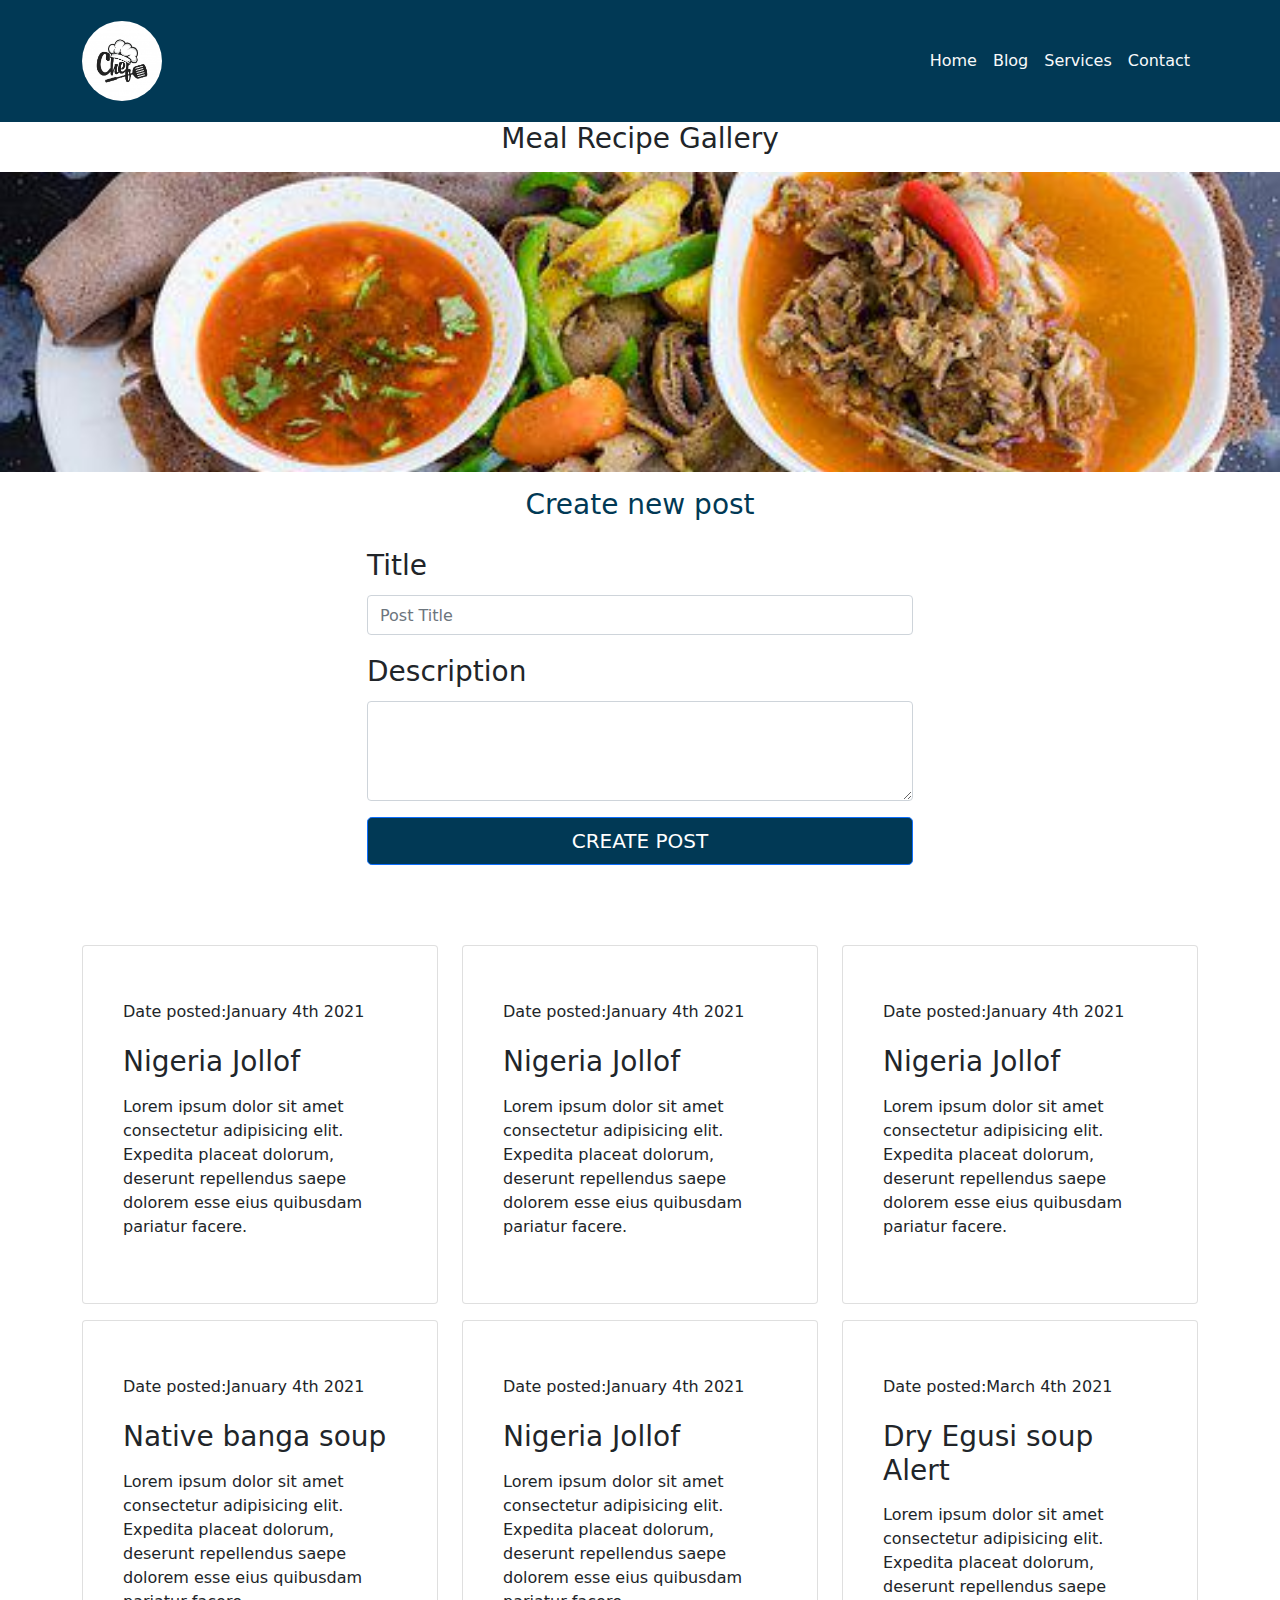
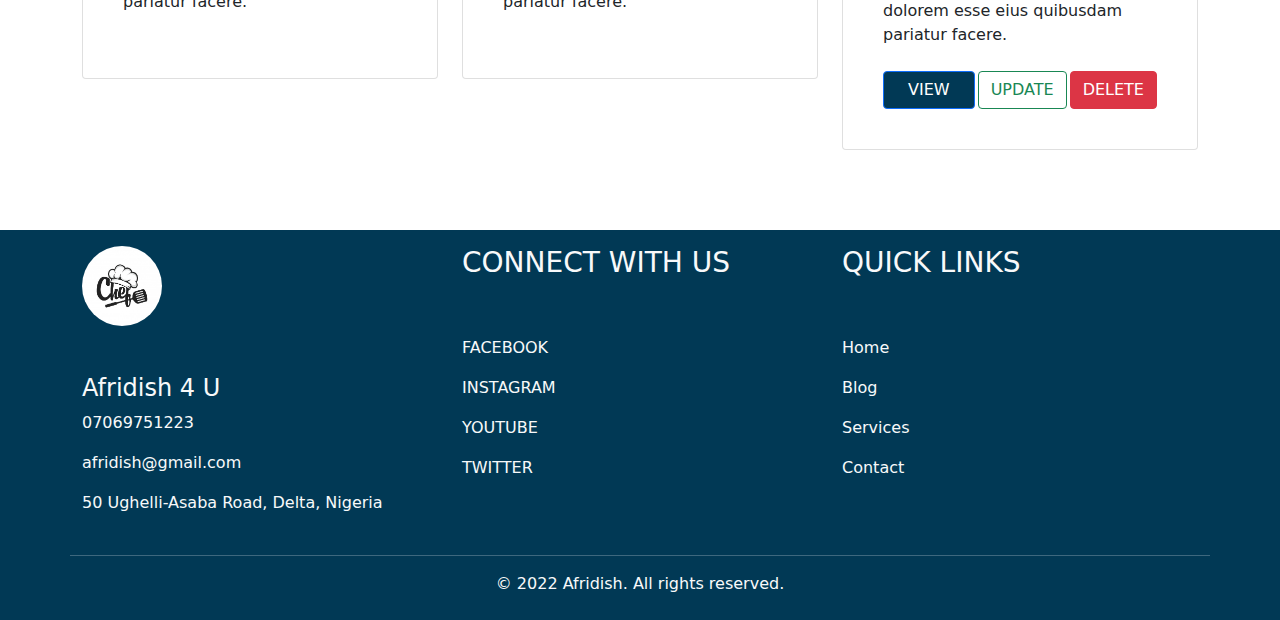
==== index.html @ 1dca669f "buttons" ====
<!DOCTYPE html>
<html lang="en">
<head>
    <meta charset="UTF-8">
    <meta http-equiv="X-UA-Compatible" content="IE=edge">
    <meta name="viewport" content="width=device-width, initial-scale=1.0">
    <title>Blog</title>
    <link rel="stylesheet" href="css/bootstrap.min.css">
    <link rel="stylesheet" href="./css/style.css">
    <link rel="stylesheet"href="https://unpkg.com/swiper/swiper-bundle.min.css"/>
</head>
<body>
    <header>
        <nav class="navbar navbar-expand-lg navbar-light sticky-top bg-primary">
            <div class="container py-2">
              <a class="navbar-brand text-light" href="#"><div class="logo rounded-circle"><img src="./images/restorant-logo2-.jpg" class="img-fluid rounded-circle"></div></a>
              <button class="navbar-toggler" type="button" data-bs-toggle="collapse" data-bs-target="#navbarSupportedContent" aria-controls="navbarSupportedContent" aria-expanded="false" aria-label="Toggle navigation">
                <span class="navbar-toggler-icon"></span>
              </button>
              <div class="collapse navbar-collapse" id="navbarSupportedContent">
                <ul class="navbar-nav ms-auto mb-2 mb-lg-0">
                    <li class="nav-item">
                      <a class="nav-link text-light active" aria-current="page" href="./index.html">Home</a>
                    </li>
                    <li class="nav-item">
                      <a class="nav-link text-light" href="./index.html">Blog</a>
                    </li>
                    <li class="nav-item">
                      <a class="nav-link text-light" href="./services.html">Services</a>
                    </li>
                    <li class="nav-item">
                      <a class="nav-link text-light" href="./contact.html">Contact</a>
                    </li>
                </ul>
              </div>
            </div>
          </nav>
    </header>
    <main>
      <div class="recipe text-center">
        <h3>Meal Recipe Gallery</h3>
      </div>
        <section>
          <div class="swiper mySwiper my-3">
           
        </div>
        </section>

        <section id="create-post-form">
          <h3 class="text-center text-primary">Create new post</h3>
          <div class="container py-3">
            <div class="row">
                <div class="mx-auto col-lg-6 col-md-12 col-sm-12 form-wrapper">
                    <form action="" id="post-form">
                        <div class="mb-3">
                            <label for="post-title" class="form-label fs-3">Title</label>
                            <input type="text" class="form-control" id="post-title" placeholder="Post Title">
                          </div>
                          <div class="mb-3">
                            <label for="description" class="form-label fs-3">Description</label>
                            <textarea class="form-control" id="description" rows="3"></textarea>
                          </div>
                          <button type="submit" class="btn btn-lg btn-primary form-control">CREATE POST</button>
                        </form>
                </div>
            </div>
          </div>
        </section>
        <section id="main-posts">
            <div class="container py-5">
                <div class="row my-3 post-container">


                    <div class="col-lg-4 col-md-6">
                        <div class="card p-4 mb-3 border-none">
                            <div class="card-body">
                                <h6 class="py-3">Date posted:January 4th 2021</h6>
                                <h3>Nigeria Jollof</h3>
                                <p class="py-2">
                                    Lorem ipsum dolor sit amet consectetur adipisicing elit. Expedita placeat dolorum, deserunt repellendus saepe dolorem esse eius quibusdam pariatur facere.
                                </p>
                            </div>
                        </div>
                    </div>



                    <div class="col-lg-4 col-md-6">
                      <div class="card p-4 mb-3 border-none">
                          <div class="card-body">
                              <h6 class="py-3">Date posted:January 4th 2021</h6>
                              <h3>Nigeria Jollof</h3>
                              <p class="py-2">
                                  Lorem ipsum dolor sit amet consectetur adipisicing elit. Expedita placeat dolorum, deserunt repellendus saepe dolorem esse eius quibusdam pariatur facere.
                              </p>
                          </div>
                      </div>
                  </div>
                  <div class="col-lg-4 col-md-6">
                    <div class="card p-4 mb-3 border-none">
                        <div class="card-body">
                            <h6 class="py-3">Date posted:January 4th 2021</h6>
                            <h3>Nigeria Jollof</h3>
                            <p class="py-2">
                                Lorem ipsum dolor sit amet consectetur adipisicing elit. Expedita placeat dolorum, deserunt repellendus saepe dolorem esse eius quibusdam pariatur facere.
                            </p>
                        </div>
                    </div>
                </div>
                <div class="col-lg-4 col-md-6">
                  <div class="card p-4 mb-3 border-none">
                      <div class="card-body">
                          <h6 class="py-3">Date posted:January 4th 2021</h6>
                          <h3>Native banga soup</h3>
                          <p class="py-2">
                              Lorem ipsum dolor sit amet consectetur adipisicing elit. Expedita placeat dolorum, deserunt repellendus saepe dolorem esse eius quibusdam pariatur facere.
                          </p>
                      </div>
                  </div>
              </div>
              <div class="col-lg-4 col-md-6">
                <div class="card p-4 mb-3 border-none">
                    <div class="card-body">
                        <h6 class="py-3">Date posted:January 4th 2021</h6>
                        <h3>Nigeria Jollof</h3>
                        <p class="py-2">
                            Lorem ipsum dolor sit amet consectetur adipisicing elit. Expedita placeat dolorum, deserunt repellendus saepe dolorem esse eius quibusdam pariatur facere.
                        </p>
                    </div>
                </div>
            </div>
            <div class="col-lg-4 col-md-6">
              <div class="card p-4 mb-3 border-none">
                  <div class="card-body">
                      <h6 class="py-3">Date posted:March 4th 2021</h6>
                      <h3>Dry Egusi soup Alert</h3>
                      <p class="py-2">
                          Lorem ipsum dolor sit amet consectetur adipisicing elit. Expedita placeat dolorum, deserunt repellendus saepe dolorem esse eius quibusdam pariatur facere.
                      </p>
                      <div class=" d-flex justify-content-between">
                        <button class="btn btn-primary px-4">VIEW</button>
                        <button class="btn btn-outline-success ">UPDATE</button>
                        <button class="btn btn-danger ">DELETE</button>
                     </div>
                  </div>
              </div>
          </div>


                </div> 
            </div>
        </section>
    </main>


    <footer>
      <div class="container-fluid bg-primary text-light">
          <div class="container mx-auto">
              <div class="row py-3 justify-content-between ">
                <div class="col-lg-4 col-md-6 col-sm-12">
                  <a href="#"><div class="logo2 rounded-circle mb-5">
                    <img src="./images/restorant-logo2-.jpg" class="img-fluid rounded-circle"></div>
                    <h4 class="text-light">Afridish 4 U</h4>
                  </a>
               
                      <p>07069751223</p>
                      <p>afridish@gmail.com</p>
                      <p>50 Ughelli-Asaba Road, Delta, Nigeria</p>
                  </div>
                 
                  <div class="col-lg-4 col-md-6 col-sm-12">
                      
                      <h3 class="mb-5">CONNECT WITH US</h3>
                      
                      <ul class="navbar-nav  mb-2">
                          <li class="nav-item">
                            <a class="nav-link active text-light" href="#">FACEBOOK</a>
                          </li>
                          <li class="nav-item">
                            <a class="nav-link text-light" href="#">INSTAGRAM</a>
                          </li>
                          <li class="nav-item">
                            <a class="nav-link text-light" href="#">YOUTUBE</a>
                          </li>
                          <li class="nav-item">
                            <a class="nav-link text-light" href="#">TWITTER</a>
                          </li>
                        </ul>
                  </div>
                  <div class="col-lg-4 col-md-6 col-sm-12">
                      
                      <h3 class="mb-5">QUICK LINKS</h3>
                      
                      <ul class="navbar-nav mb-2">
                          <li class="nav-item">
                            <a class="nav-link  text-light" aria-current="page" href="./index.html">Home</a>
                          </li>
                          <li class="nav-item">
                            <a class="nav-link text-light" href="./index.html">Blog</a>
                          </li>
                          <li class="nav-item">
                            <a class="nav-link text-light active" href="./services.html">Services</a>
                          </li>
                          <li class="nav-item">
                            <a class="nav-link text-light" href="./contact.html">Contact</a>
                          </li>
                      </ul>
                  </div>
              </div>
              <div class="row text-center py-2">
                  <hr>
                  <p>&copy; 2022 Afridish. All rights reserved.</p>
              </div>
          </div>
      </div>
  </footer>
  <script src="js/bootstrap.min.js"></script>
  <script src="js/app.js"></script>
</body>
</html>
---- css/style.css ----
.bg-primary, .btn-primary{
    background: rgb(1, 57, 85)!important;
}
.btn-outline-primary{
    border: rgb(1, 57, 85)!important;
   color: rgb(1, 57, 85)!important;
}
.text-primary{
  color:rgb(1, 57, 85)!important;
}
a{
  text-decoration: none;
  color: rgb(19, 19, 21);
}

.form-sec{
  width: 60%;
  
} 
 input{
  width: 50%;
  height:40px;
}
textarea{
  width: 50%;
  height: 100px;
} 
.post .img{
  width: 100%;
  height: 100%;
  background: url("../images/afridish-3.jpg")no-repeat center center/cover;
}
.first{
    width: 100%;
    height: 100vh;
} 

.logo{
  height: 80px;
  width: 80px;
  background: url("../images/r-logo.png")no-repeat center center/cover;
}
.logo2{
  height: 80px;
  width: 80px;
  background: url("../images/r-logo.png")no-repeat center center/cover;
}
.pix1{
  width: 100%;
  height: 40%;
  background: url("../images/afridish-3.jpg")no-repeat center center/cover;
}

.swiper-wrapper{
    height: 100px;
}
.swiper {
    width: 100%;
    height: 300px;
    background: url("../images/food.jpg")no-repeat center center/cover;
  }

  .swiper-slide {
    text-align: center;
    font-size: 18px;
    background: #fff;
    height: 100% !important;
    background: url("../images/afridish-1.jpg") no-repeat center center/cover;
    /* Center slide text vertically */
    display: -webkit-box;
    display: -ms-flexbox;
    display: -webkit-flex;
    display: flex;
    -webkit-box-pack: center;
    -ms-flex-pack: center;
    -webkit-justify-content: center;
    justify-content: center;
    -webkit-box-align: center;
    -ms-flex-align: center;
    -webkit-align-items: center;
    align-items: center;
  }
  .dish-2{
    background: url("../images/afridish-2.jfif")no-repeat center center/cover;
  }
  .dish-3{
    background: url("../images/afridish-3.jpg")no-repeat center center/cover;
  }
  .dish-4{
    background: url("../images/afridish-4.jpg")no-repeat center center/cover;
  }
  .dish-5{
    background: url("../images/afridish-5.jpg")no-repeat center center/cover;
  }
  .dish-6{
    background: url("../images/afridish-6.jpg")no-repeat center center/cover;
  }
  .dish-6{
    background: url("../images/afridish-3.jpg")no-repeat center center/cover;
  }
  .dish-6{
    background: url("../images/afridish-5.jpg")no-repeat center center/cover;
  }
  .dish-6{
    background: url("../images/afridish-2.jfif")no-repeat center center/cover;
  }
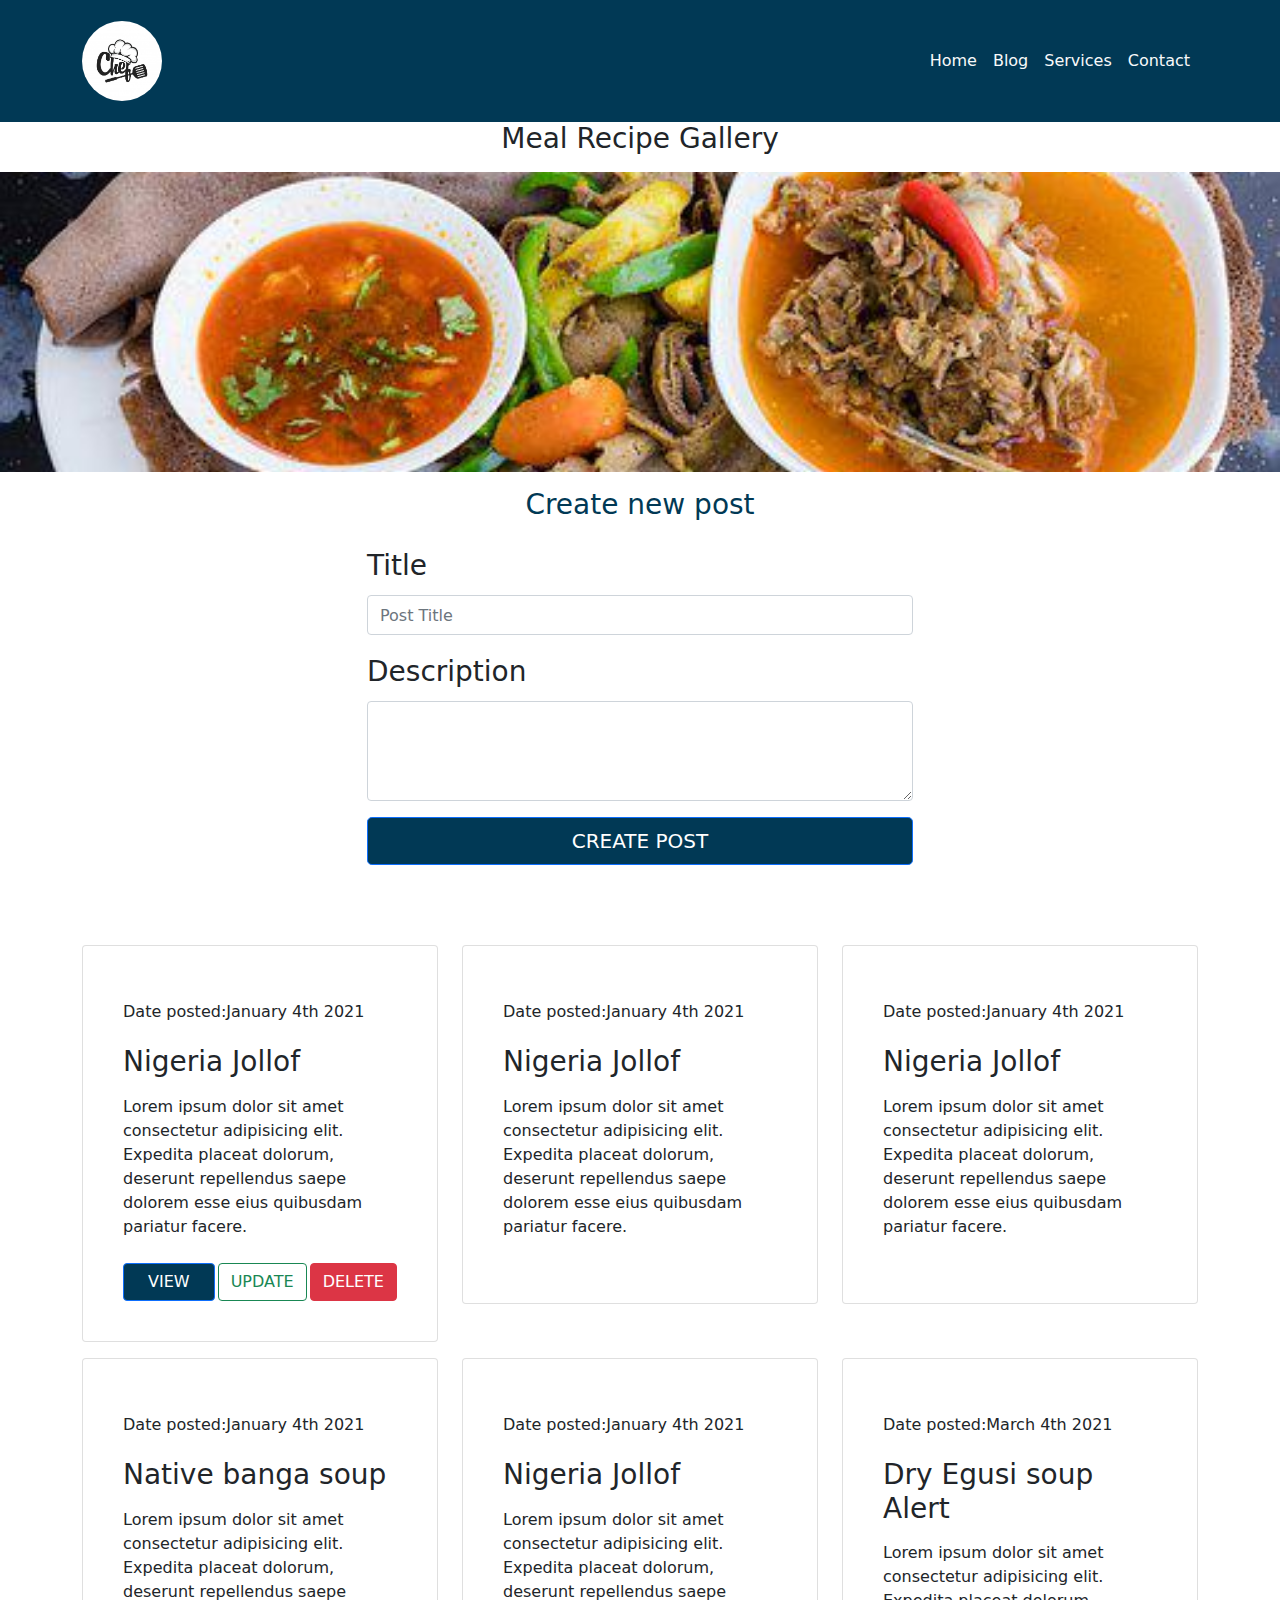
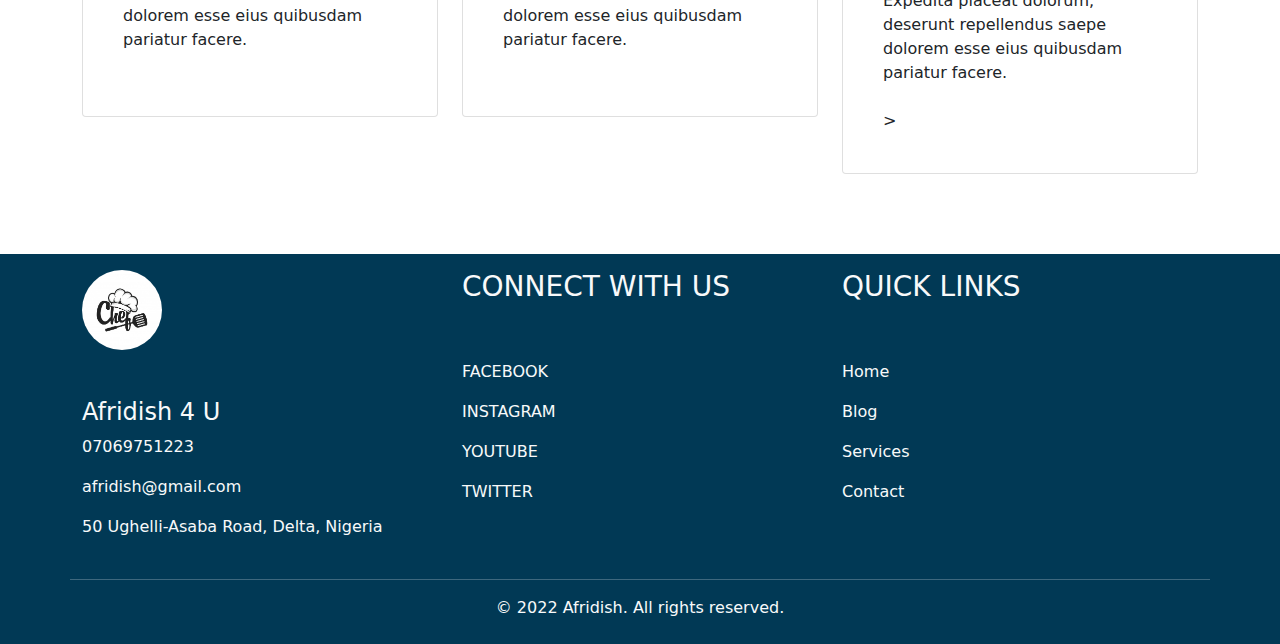
==== commit b33c12b3: "btn" ====
--- a/index.html
+++ b/index.html
@@ -79,6 +79,11 @@
                                 <p class="py-2">
                                     Lorem ipsum dolor sit amet consectetur adipisicing elit. Expedita placeat dolorum, deserunt repellendus saepe dolorem esse eius quibusdam pariatur facere.
                                 </p>
+                                <div class=" d-flex justify-content-between">
+                                  <button class="btn btn-primary px-4" onclick="viewSinglePost(${post.id})">VIEW</button>
+                                  <button class="btn btn-outline-success " onclick="updateSinglePost(${post.id})">UPDATE</button>
+                                  <button class="btn btn-danger " onclick="deleteSinglePost(${post.id})">DELETE</button>
+                               </div>
                             </div>
                         </div>
                     </div>
@@ -137,11 +142,7 @@
                       <p class="py-2">
                           Lorem ipsum dolor sit amet consectetur adipisicing elit. Expedita placeat dolorum, deserunt repellendus saepe dolorem esse eius quibusdam pariatur facere.
                       </p>
-                      <div class=" d-flex justify-content-between">
-                        <button class="btn btn-primary px-4">VIEW</button>
-                        <button class="btn btn-outline-success ">UPDATE</button>
-                        <button class="btn btn-danger ">DELETE</button>
-                     </div>
+               >
                   </div>
               </div>
           </div>
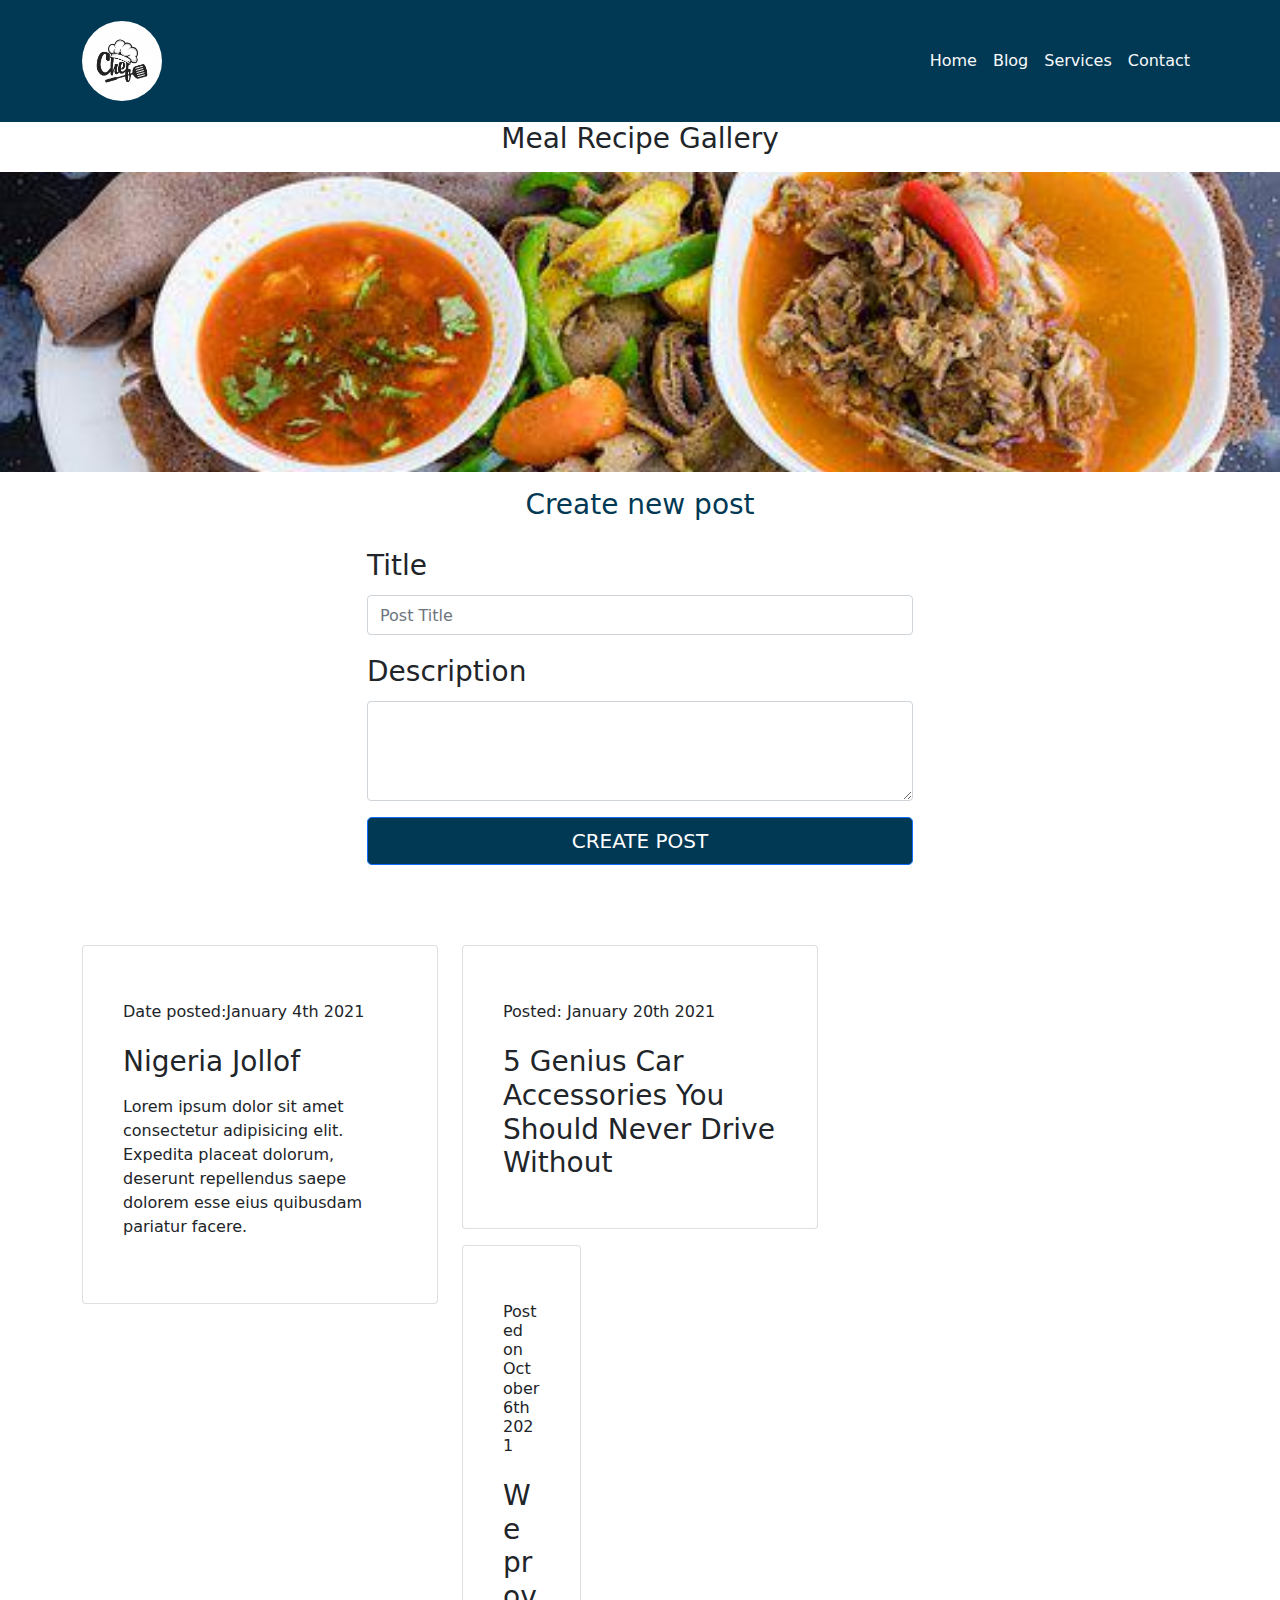
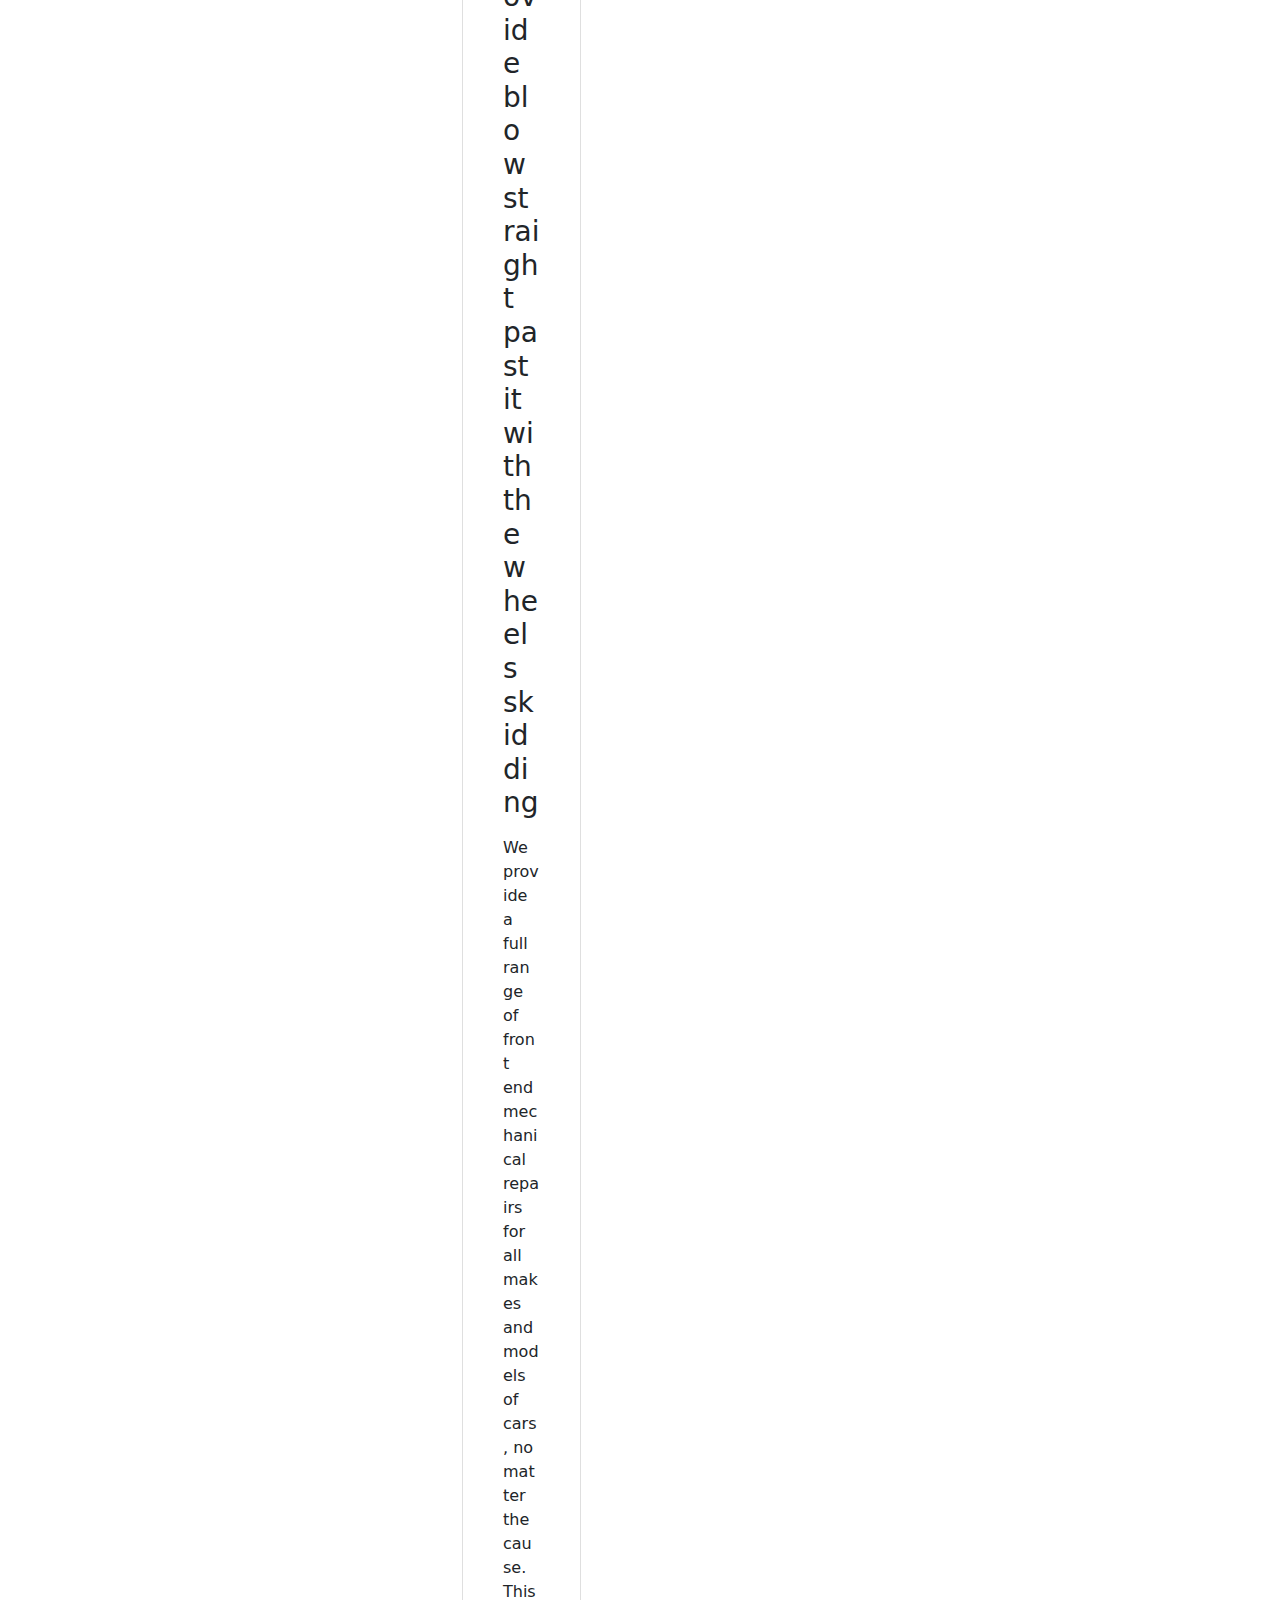
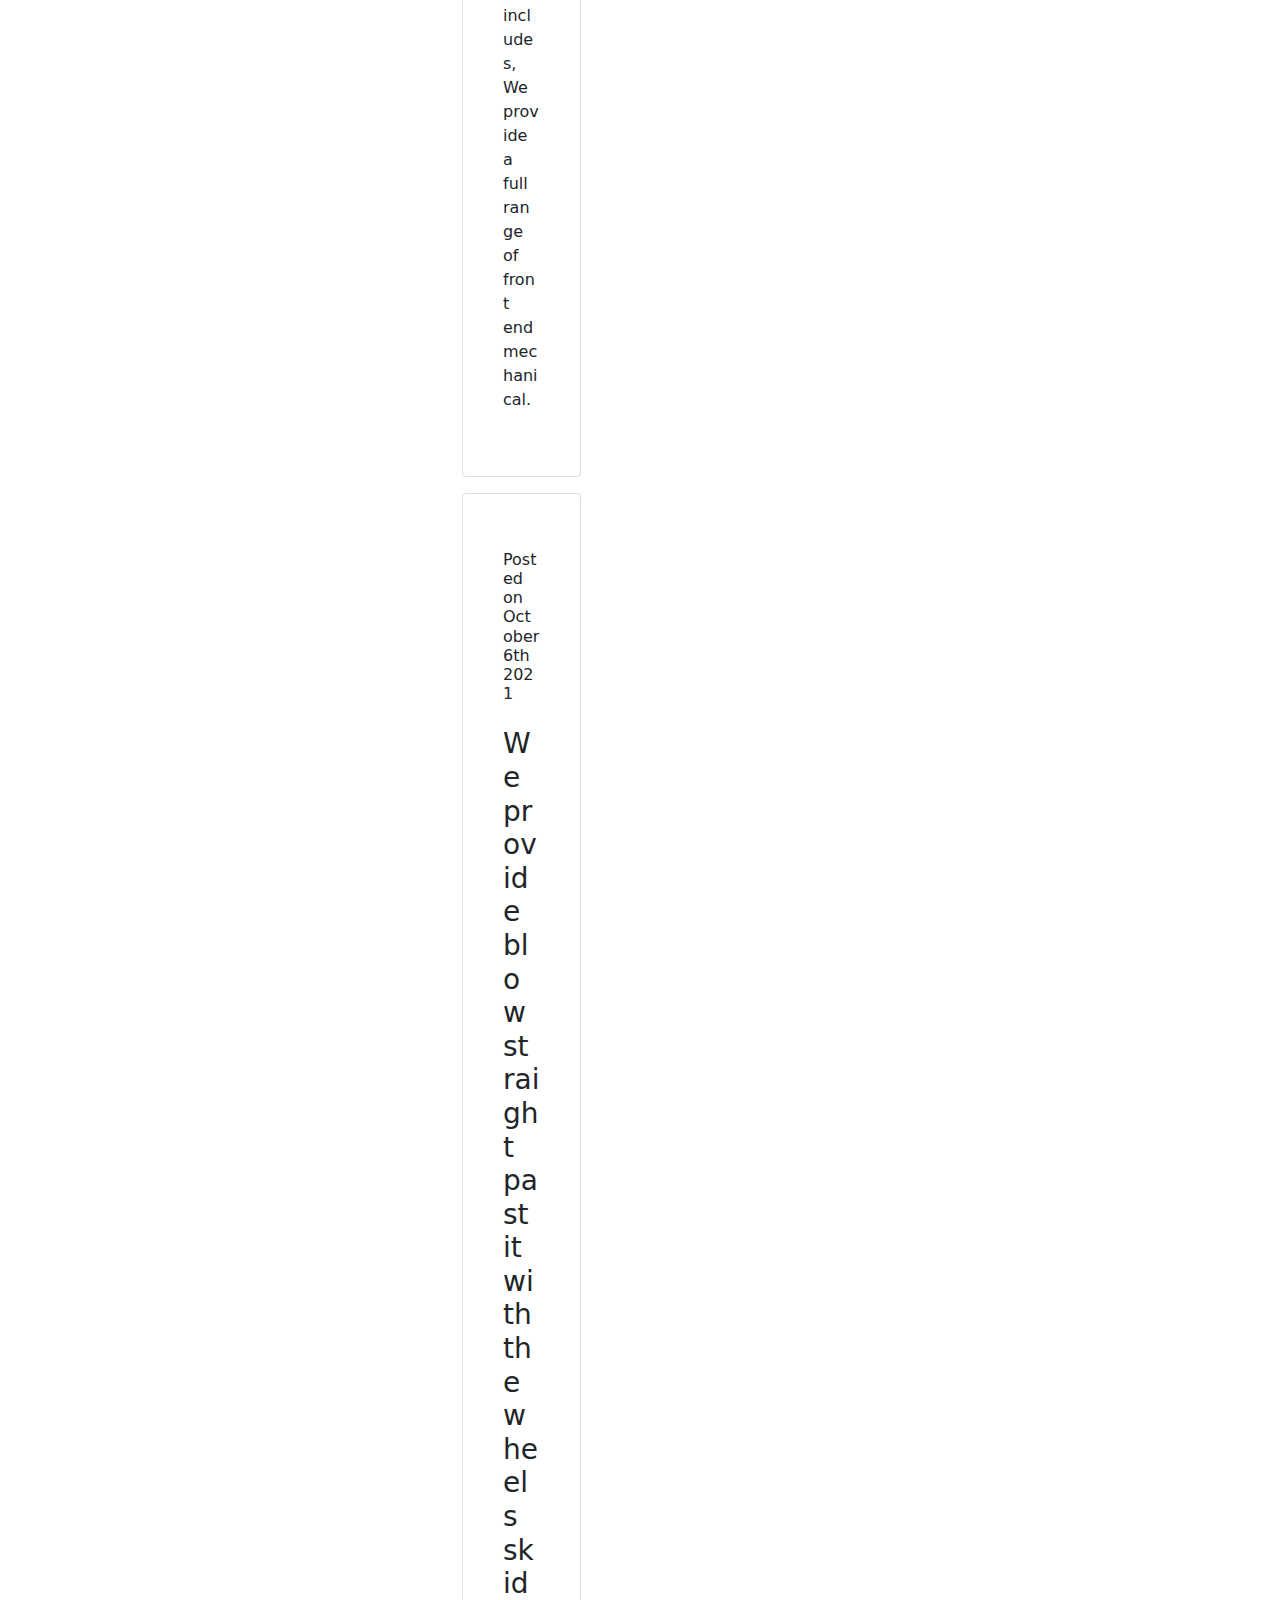
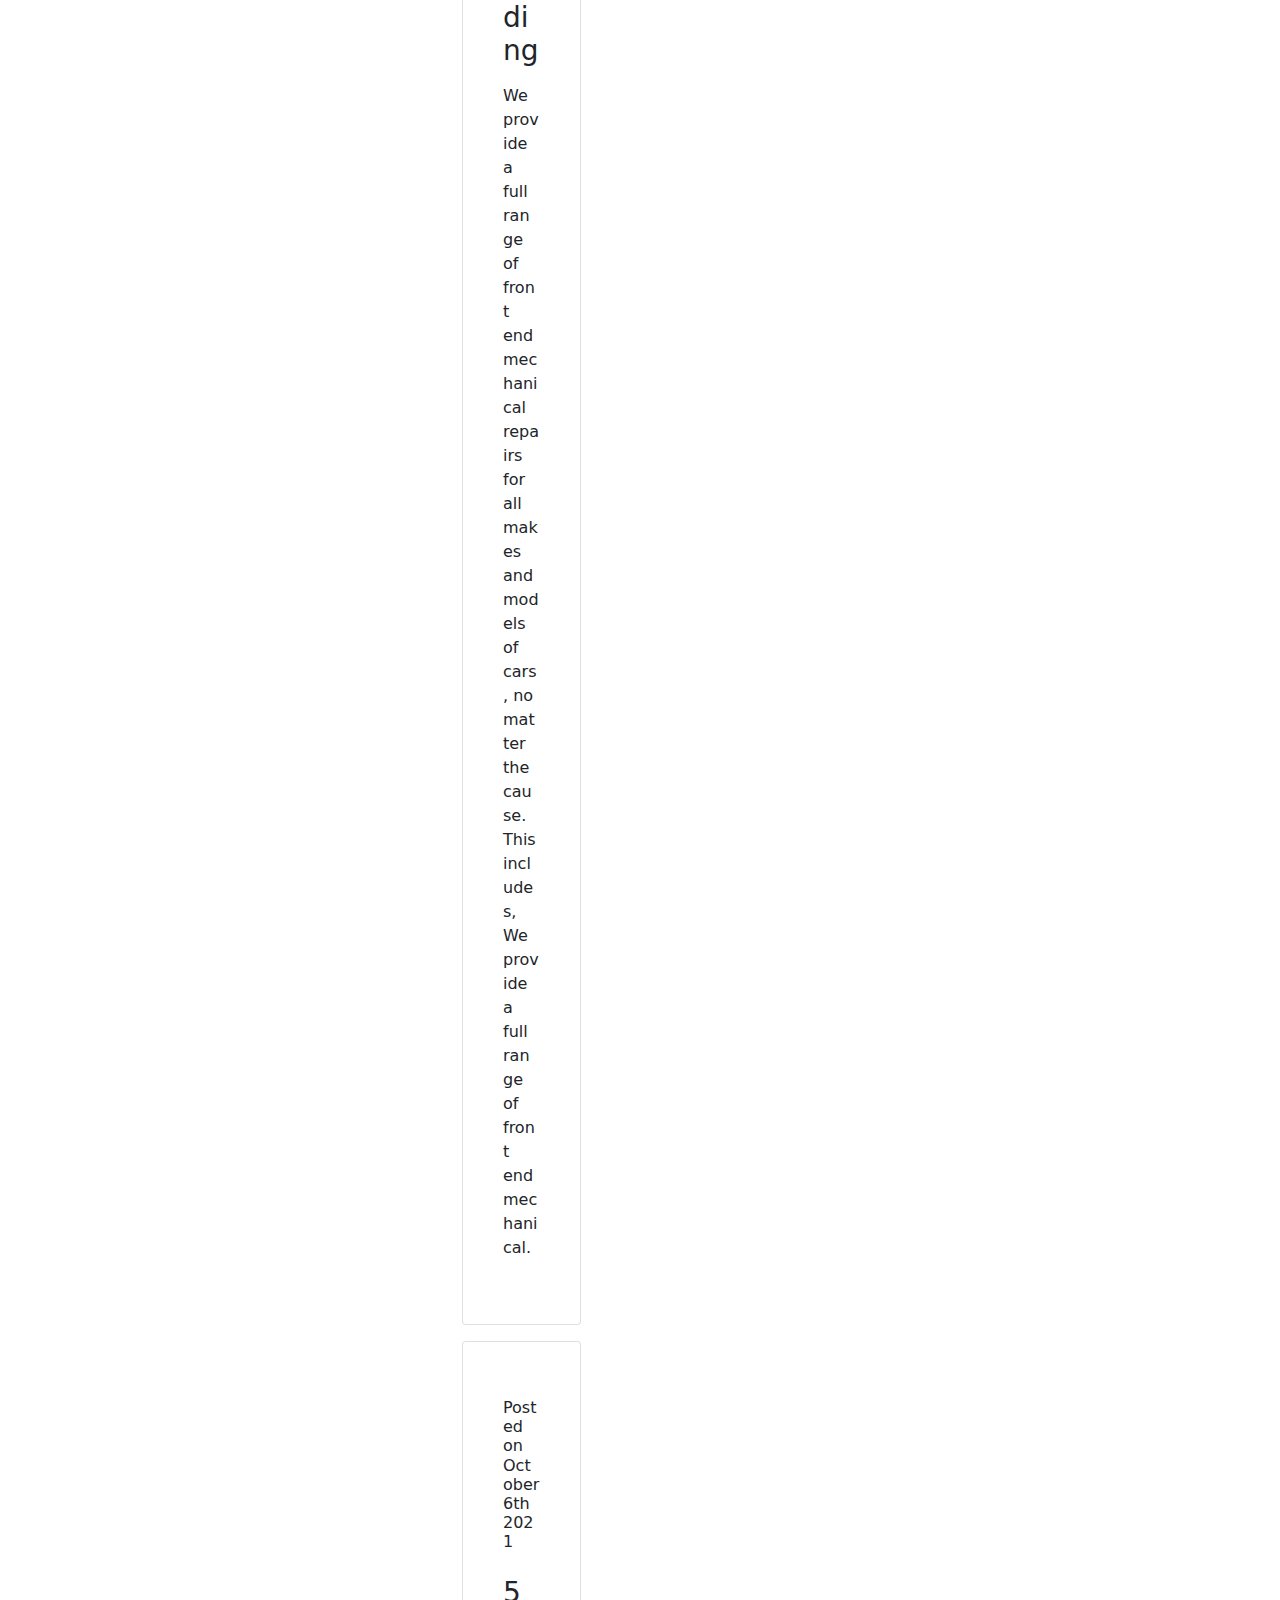
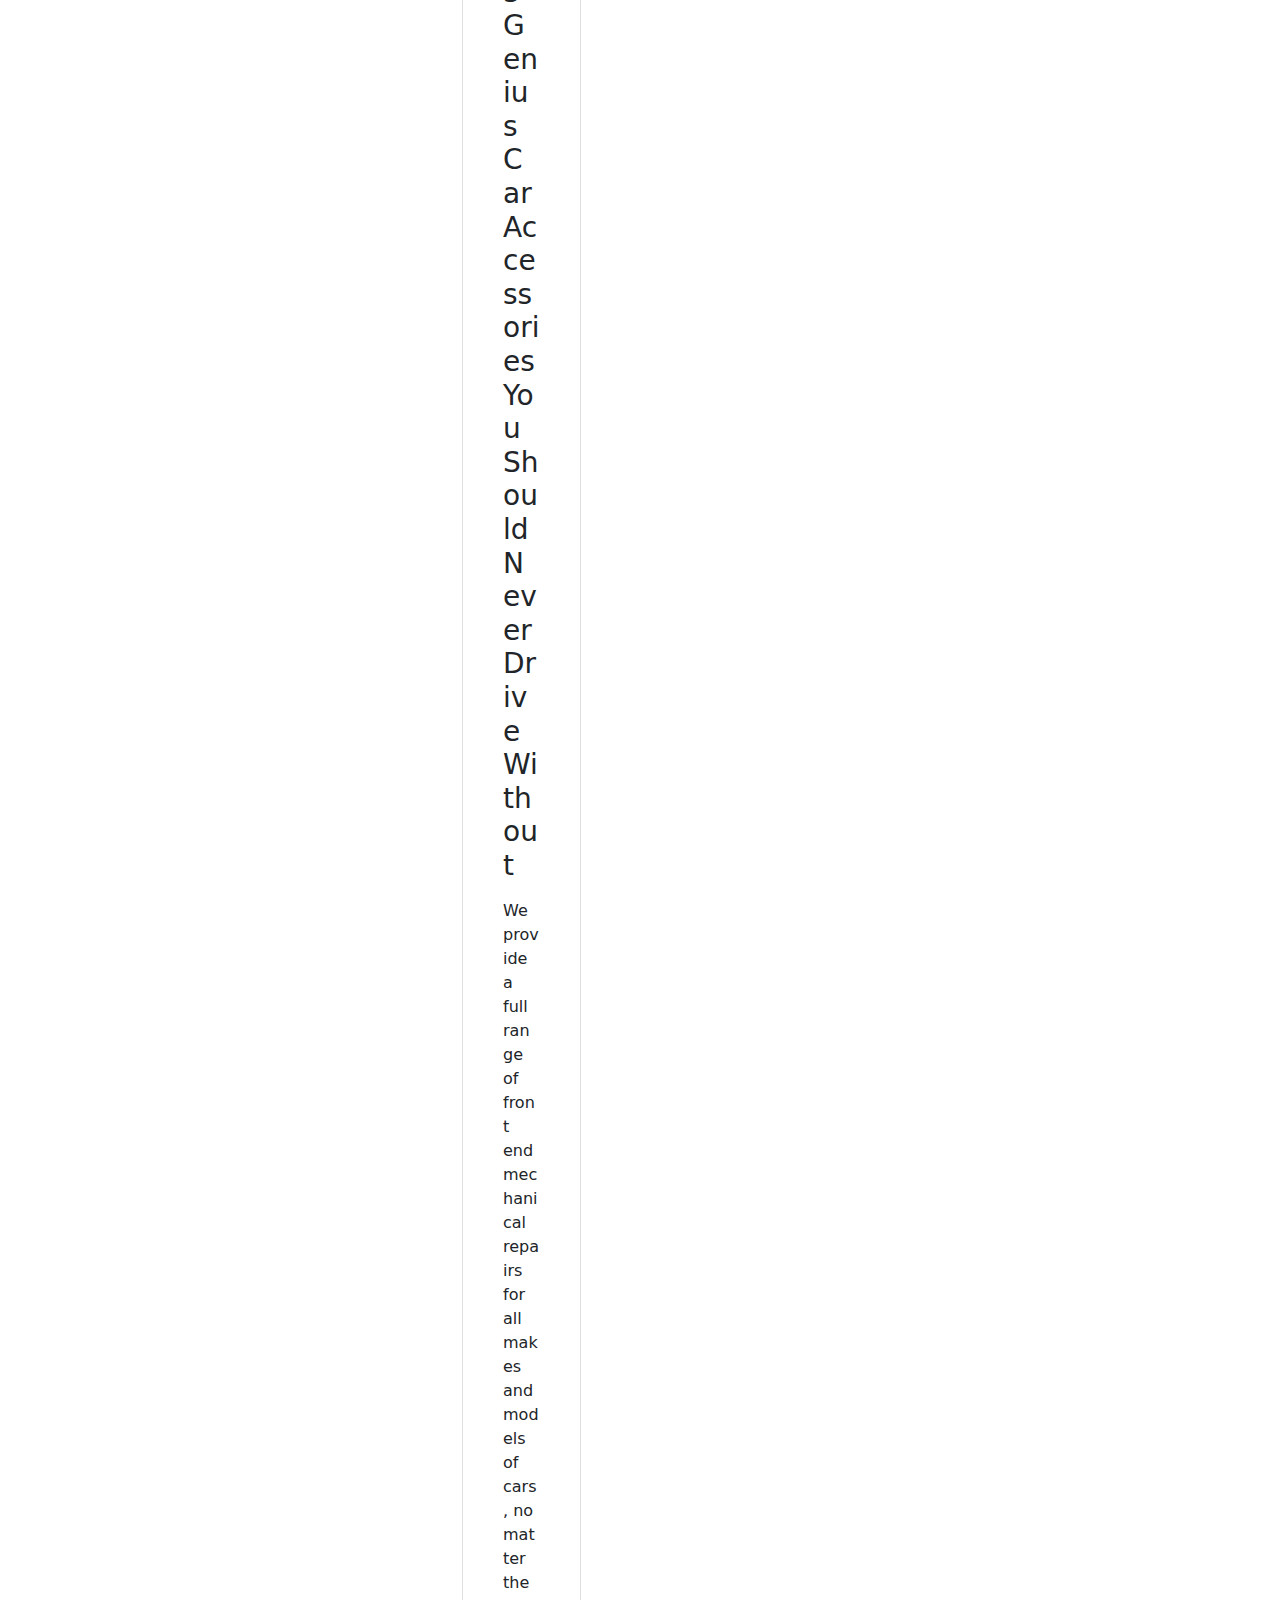
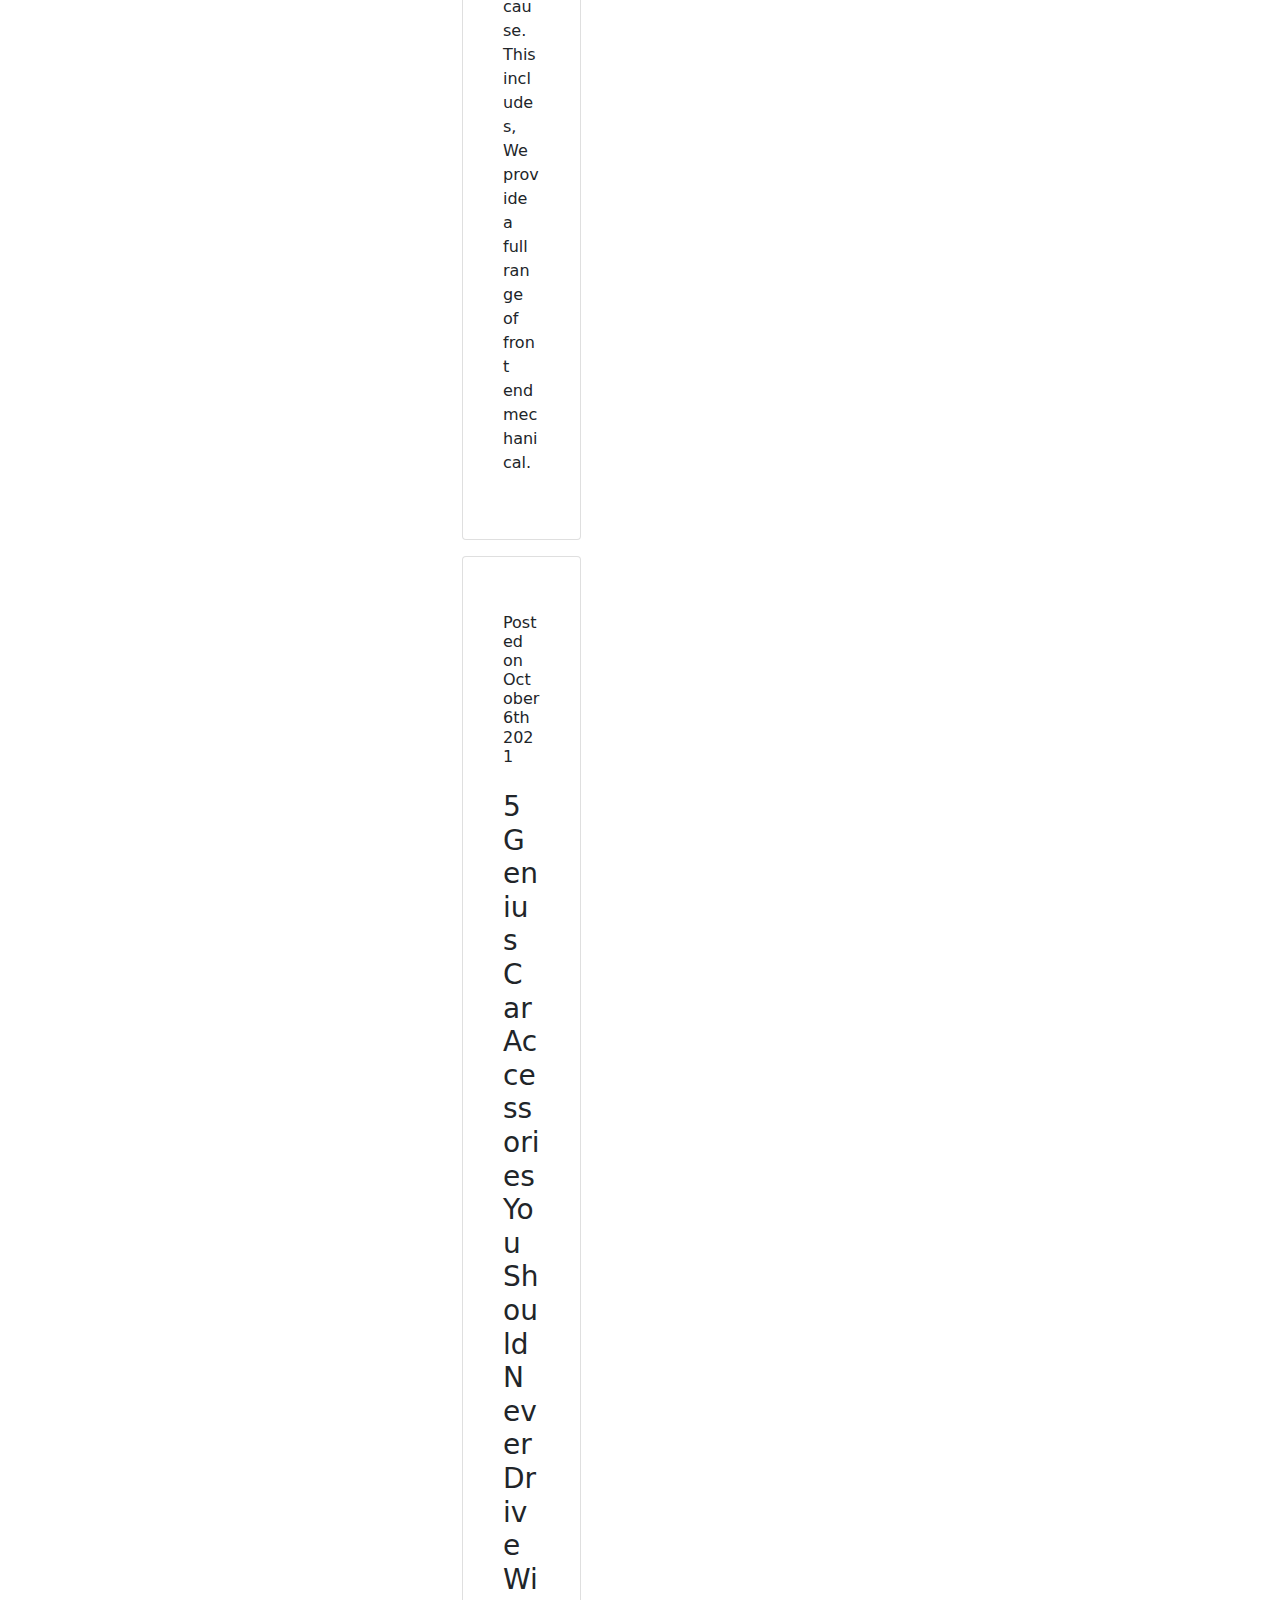
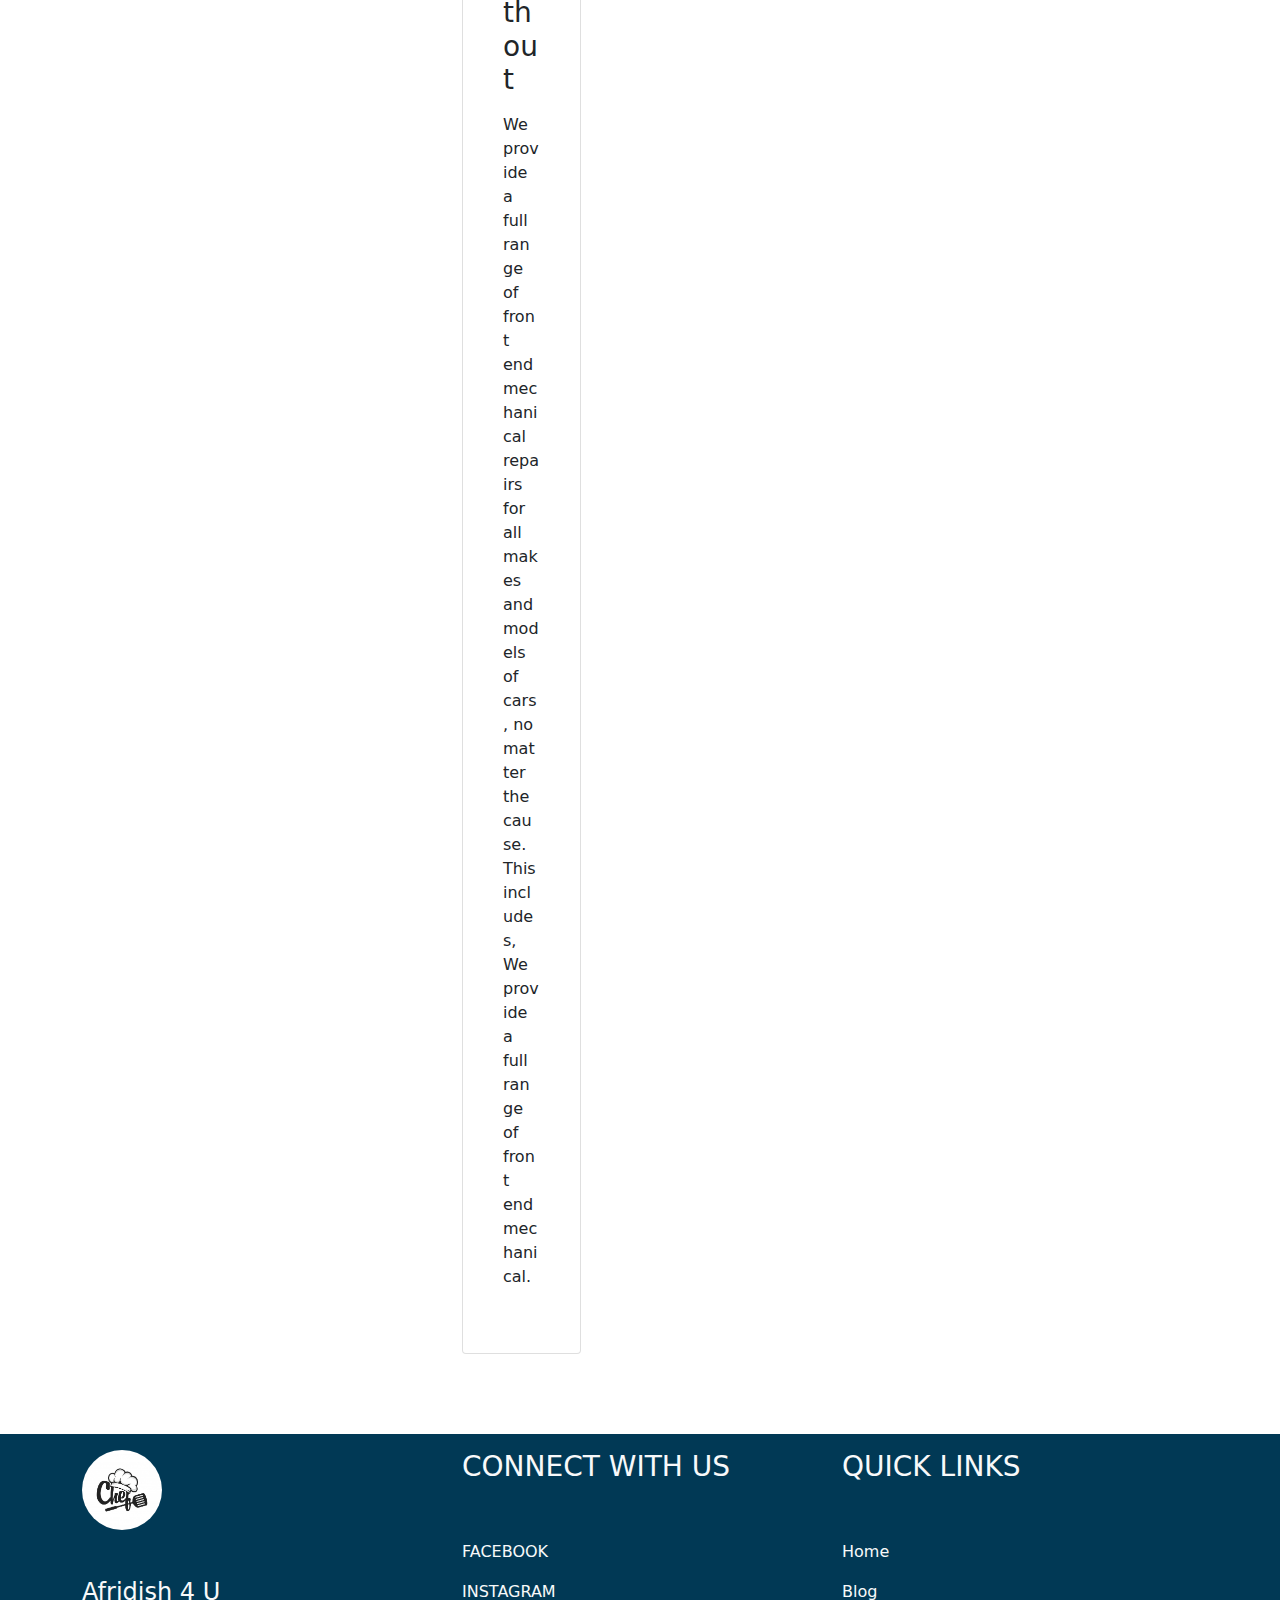
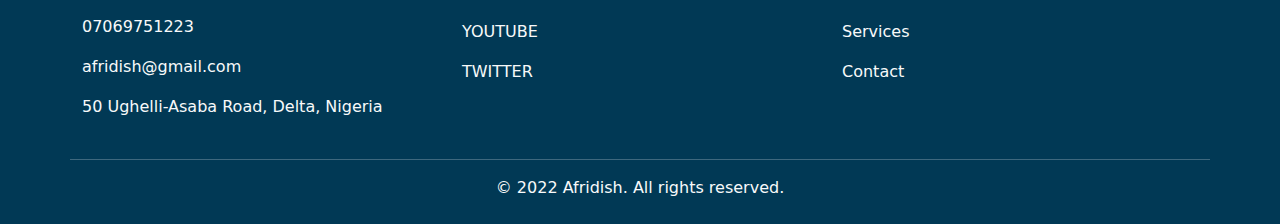
==== commit 3b2fd3f1: "mgn" ====
--- a/index.html
+++ b/index.html
@@ -79,73 +79,67 @@
                                 <p class="py-2">
                                     Lorem ipsum dolor sit amet consectetur adipisicing elit. Expedita placeat dolorum, deserunt repellendus saepe dolorem esse eius quibusdam pariatur facere.
                                 </p>
-                                <div class=" d-flex justify-content-between">
-                                  <button class="btn btn-primary px-4" onclick="viewSinglePost(${post.id})">VIEW</button>
-                                  <button class="btn btn-outline-success " onclick="updateSinglePost(${post.id})">UPDATE</button>
-                                  <button class="btn btn-danger " onclick="deleteSinglePost(${post.id})">DELETE</button>
-                               </div>
-                            </div>
-                        </div>
-                    </div>
-
-
-
-                    <div class="col-lg-4 col-md-6">
-                      <div class="card p-4 mb-3 border-none">
-                          <div class="card-body">
-                              <h6 class="py-3">Date posted:January 4th 2021</h6>
-                              <h3>Nigeria Jollof</h3>
-                              <p class="py-2">
-                                  Lorem ipsum dolor sit amet consectetur adipisicing elit. Expedita placeat dolorum, deserunt repellendus saepe dolorem esse eius quibusdam pariatur facere.
-                              </p>
-                          </div>
-                      </div>
-                  </div>
-                  <div class="col-lg-4 col-md-6">
-                    <div class="card p-4 mb-3 border-none">
-                        <div class="card-body">
-                            <h6 class="py-3">Date posted:January 4th 2021</h6>
-                            <h3>Nigeria Jollof</h3>
-                            <p class="py-2">
-                                Lorem ipsum dolor sit amet consectetur adipisicing elit. Expedita placeat dolorum, deserunt repellendus saepe dolorem esse eius quibusdam pariatur facere.
-                            </p>
-                        </div>
-                    </div>
-                </div>
-                <div class="col-lg-4 col-md-6">
-                  <div class="card p-4 mb-3 border-none">
-                      <div class="card-body">
-                          <h6 class="py-3">Date posted:January 4th 2021</h6>
-                          <h3>Native banga soup</h3>
-                          <p class="py-2">
-                              Lorem ipsum dolor sit amet consectetur adipisicing elit. Expedita placeat dolorum, deserunt repellendus saepe dolorem esse eius quibusdam pariatur facere.
-                          </p>
-                      </div>
-                  </div>
-              </div>
-              <div class="col-lg-4 col-md-6">
-                <div class="card p-4 mb-3 border-none">
-                    <div class="card-body">
-                        <h6 class="py-3">Date posted:January 4th 2021</h6>
-                        <h3>Nigeria Jollof</h3>
-                        <p class="py-2">
-                            Lorem ipsum dolor sit amet consectetur adipisicing elit. Expedita placeat dolorum, deserunt repellendus saepe dolorem esse eius quibusdam pariatur facere.
-                        </p>
-                    </div>
-                </div>
-            </div>
-            <div class="col-lg-4 col-md-6">
-              <div class="card p-4 mb-3 border-none">
-                  <div class="card-body">
-                      <h6 class="py-3">Date posted:March 4th 2021</h6>
-                      <h3>Dry Egusi soup Alert</h3>
-                      <p class="py-2">
-                          Lorem ipsum dolor sit amet consectetur adipisicing elit. Expedita placeat dolorum, deserunt repellendus saepe dolorem esse eius quibusdam pariatur facere.
-                      </p>
-               >
-                  </div>
-              </div>
-          </div>
+                            </div>
+                        </div>
+                    </div>
+
+
+
+                    <div class="col-lg-4 col-md-6">
+                        <div class="card p-4 mb-3 border-none">
+                            <div class="card-body">
+                                <h6 class="py-3">Posted: January 20th 2021</h6>
+                                <h3>5 Genius Car Accessories You Should Never Drive Without</h3>
+                                <div class="pix1">
+                                  
+                            </div>
+                        </div>
+                    </div>
+                    
+                    <div class="col-lg-4 col-md-6">
+                        <div class="card p-4 mb-3 border-none">
+                            <div class="card-body">
+                                <h6 class="py-3">Posted on October 6th 2021</h6>
+                                <h3>We provide blow straight past it with the wheels skidding</h3>
+                                <p class="py-2">
+                                    We provide a full range of front end mechanical repairs for all makes and models of cars, no matter the cause. This includes, We provide a full range of front end mechanical.
+                                </p>
+                            </div>
+                        </div>
+                    </div>
+                    <div class="col-lg-4 col-md-6">
+                        <div class="card p-4  mb-3 border-none">
+                            <div class="card-body">
+                                <h6 class="py-3">Posted on October 6th 2021</h6>
+                                <h3>We provide blow straight past it with the wheels skidding</h3>
+                                <p class="py-2">
+                                    We provide a full range of front end mechanical repairs for all makes and models of cars, no matter the cause. This includes, We provide a full range of front end mechanical.
+                                </p>
+                            </div>
+                        </div>
+                    </div>
+                    <div class="col-lg-4 col-md-6">
+                        <div class="card p-4  mb-3 border-none">
+                            <div class="card-body">
+                                <h6 class="py-3">Posted on October 6th 2021</h6>
+                                <h3>5 Genius Car Accessories You Should Never Drive Without</h3>
+                                <p class="py-2">
+                                    We provide a full range of front end mechanical repairs for all makes and models of cars, no matter the cause. This includes, We provide a full range of front end mechanical.
+                                </p>
+                            </div>
+                        </div>
+                    </div>
+                    <div class="col-lg-4 col-md-6">
+                        <div class="card p-4 mb-3 border-none">
+                            <div class="card-body">
+                                <h6 class="py-3">Posted on October 6th 2021</h6>
+                                <h3>5 Genius Car Accessories You Should Never Drive Without</h3>
+                                <p class="py-2">
+                                    We provide a full range of front end mechanical repairs for all makes and models of cars, no matter the cause. This includes, We provide a full range of front end mechanical.
+                                </p>
+                            </div>
+                        </div>
+                    </div>
 
 
                 </div> 
@@ -215,6 +209,21 @@
           </div>
       </div>
   </footer>
+
+
+    <script>
+      var swiper = new Swiper(".mySwiper", {
+        slidesPerView: 3,
+        
+        spaceBetween: 30,
+        pagination: {
+          el: ".swiper-pagination",
+          clickable: true,
+        },
+      });
+    </script>
+   
+    
   <script src="js/bootstrap.min.js"></script>
   <script src="js/app.js"></script>
 </body>
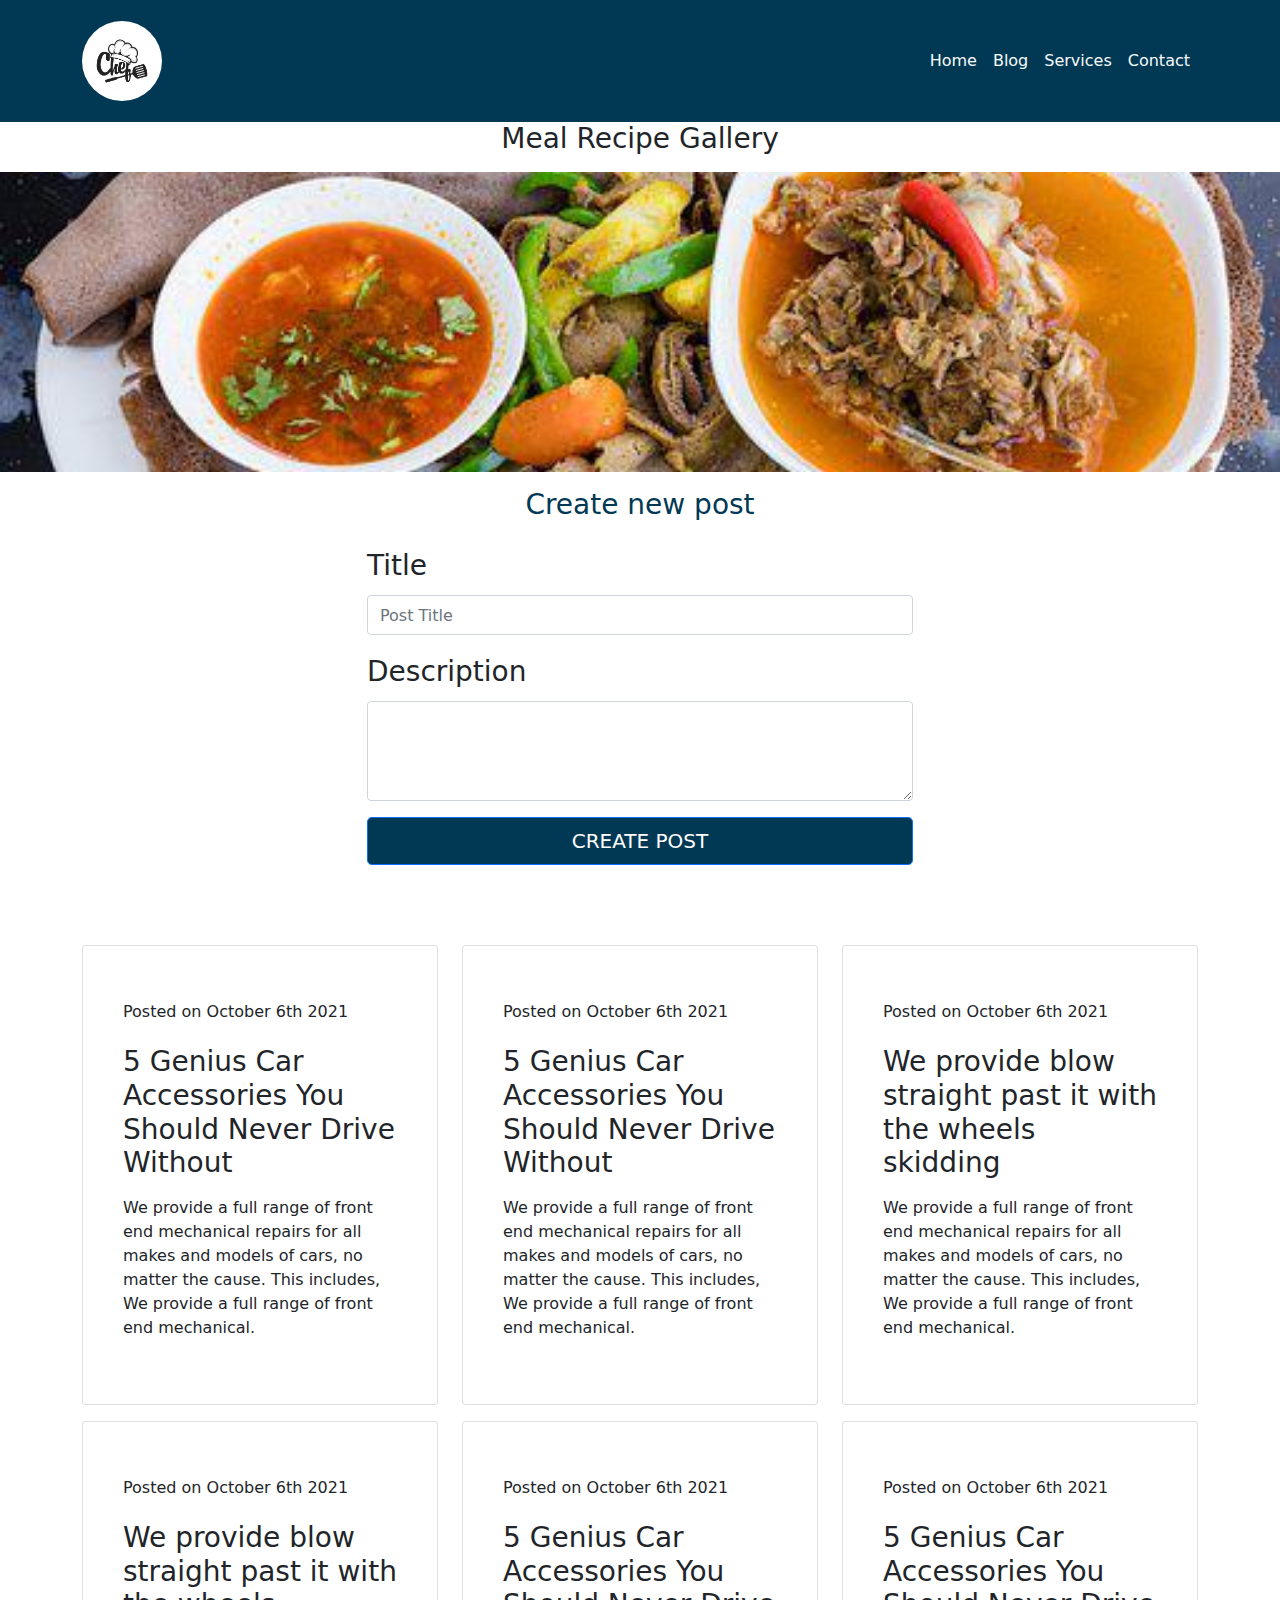
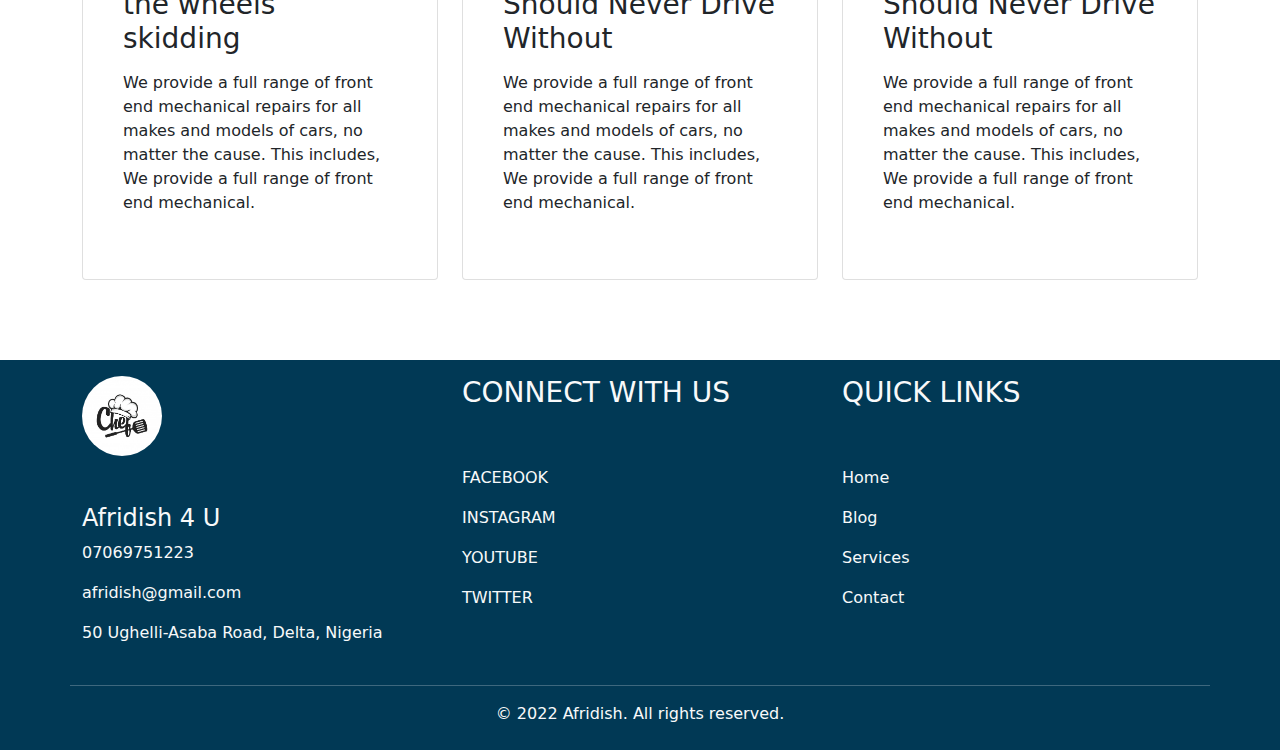
==== commit a9aa0884: "MSG" ====
--- a/index.html
+++ b/index.html
@@ -74,28 +74,28 @@
                     <div class="col-lg-4 col-md-6">
                         <div class="card p-4 mb-3 border-none">
                             <div class="card-body">
-                                <h6 class="py-3">Date posted:January 4th 2021</h6>
-                                <h3>Nigeria Jollof</h3>
-                                <p class="py-2">
-                                    Lorem ipsum dolor sit amet consectetur adipisicing elit. Expedita placeat dolorum, deserunt repellendus saepe dolorem esse eius quibusdam pariatur facere.
-                                </p>
-                            </div>
-                        </div>
-                    </div>
-
-
-
-                    <div class="col-lg-4 col-md-6">
-                        <div class="card p-4 mb-3 border-none">
-                            <div class="card-body">
-                                <h6 class="py-3">Posted: January 20th 2021</h6>
-                                <h3>5 Genius Car Accessories You Should Never Drive Without</h3>
-                                <div class="pix1">
-                                  
-                            </div>
-                        </div>
-                    </div>
-                    
+                                <h6 class="py-3">Posted on October 6th 2021</h6>
+                                <h3>5 Genius Car Accessories You Should Never Drive Without</h3>
+                                <p class="py-2">
+                                    We provide a full range of front end mechanical repairs for all makes and models of cars, no matter the cause. This includes, We provide a full range of front end mechanical.
+                                </p>
+                            </div>
+                        </div>
+                    </div>
+
+
+
+                    <div class="col-lg-4 col-md-6">
+                        <div class="card p-4 mb-3 border-none">
+                            <div class="card-body">
+                                <h6 class="py-3">Posted on October 6th 2021</h6>
+                                <h3>5 Genius Car Accessories You Should Never Drive Without</h3>
+                                <p class="py-2">
+                                    We provide a full range of front end mechanical repairs for all makes and models of cars, no matter the cause. This includes, We provide a full range of front end mechanical.
+                                </p>
+                            </div>
+                        </div>
+                    </div>
                     <div class="col-lg-4 col-md-6">
                         <div class="card p-4 mb-3 border-none">
                             <div class="card-body">
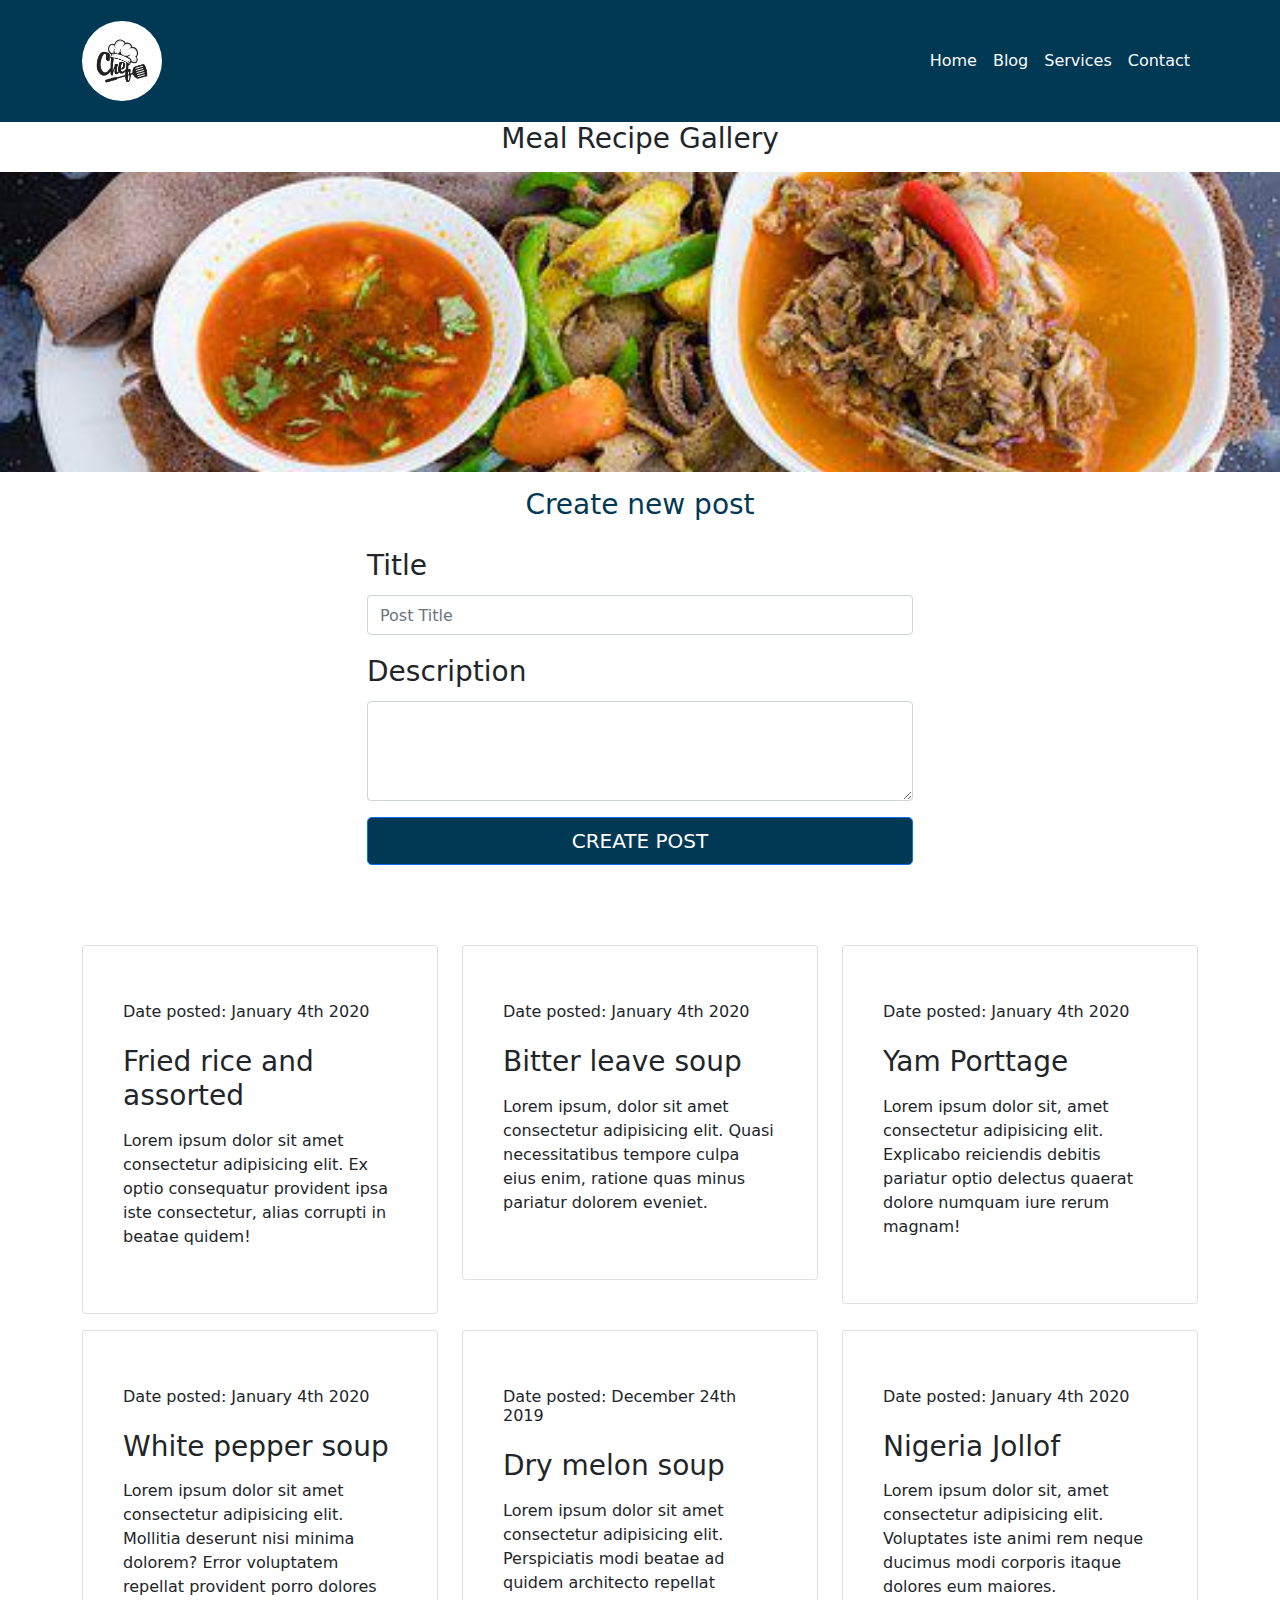
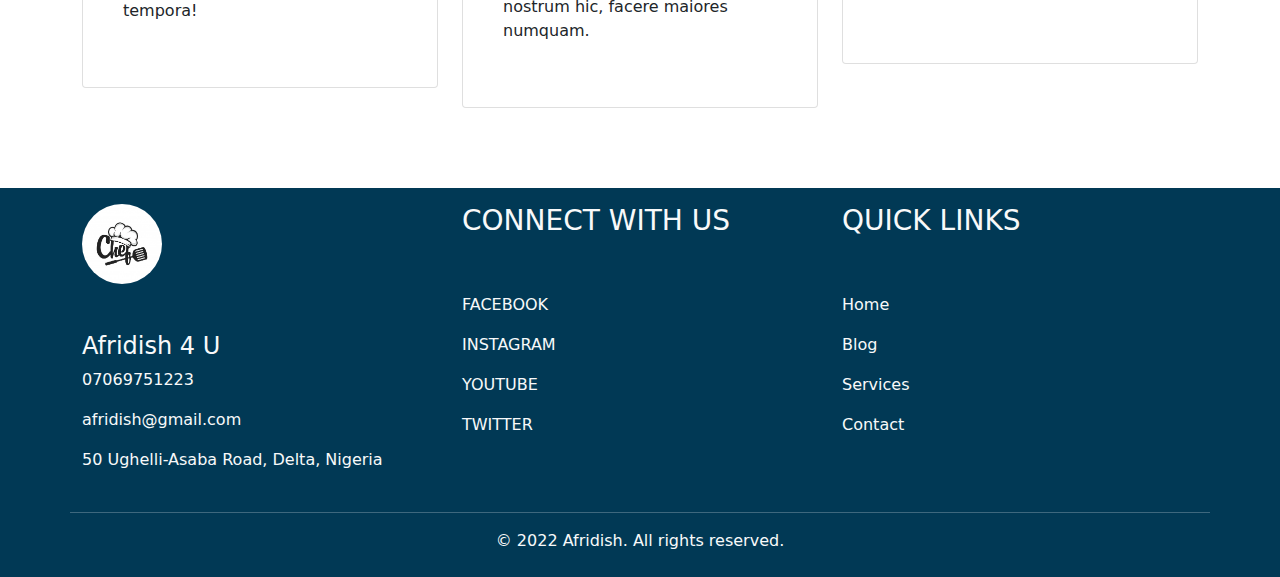
==== commit 79b238cc: "edited app to index.js" ====
--- a/index.html
+++ b/index.html
@@ -74,35 +74,35 @@
                     <div class="col-lg-4 col-md-6">
                         <div class="card p-4 mb-3 border-none">
                             <div class="card-body">
-                                <h6 class="py-3">Posted on October 6th 2021</h6>
-                                <h3>5 Genius Car Accessories You Should Never Drive Without</h3>
-                                <p class="py-2">
-                                    We provide a full range of front end mechanical repairs for all makes and models of cars, no matter the cause. This includes, We provide a full range of front end mechanical.
-                                </p>
-                            </div>
-                        </div>
-                    </div>
-
-
-
-                    <div class="col-lg-4 col-md-6">
-                        <div class="card p-4 mb-3 border-none">
-                            <div class="card-body">
-                                <h6 class="py-3">Posted on October 6th 2021</h6>
-                                <h3>5 Genius Car Accessories You Should Never Drive Without</h3>
-                                <p class="py-2">
-                                    We provide a full range of front end mechanical repairs for all makes and models of cars, no matter the cause. This includes, We provide a full range of front end mechanical.
-                                </p>
-                            </div>
-                        </div>
-                    </div>
-                    <div class="col-lg-4 col-md-6">
-                        <div class="card p-4 mb-3 border-none">
-                            <div class="card-body">
-                                <h6 class="py-3">Posted on October 6th 2021</h6>
-                                <h3>We provide blow straight past it with the wheels skidding</h3>
-                                <p class="py-2">
-                                    We provide a full range of front end mechanical repairs for all makes and models of cars, no matter the cause. This includes, We provide a full range of front end mechanical.
+                                <h6 class="py-3">Date posted: January 4th 2020</h6>
+                                <h3>Fried rice and assorted</h3>
+                                <p class="py-2">
+                                    Lorem ipsum dolor sit amet consectetur adipisicing elit. Ex optio consequatur provident ipsa iste consectetur, alias corrupti in beatae quidem!
+                                </p>
+                            </div>
+                        </div>
+                    </div>
+
+
+
+                    <div class="col-lg-4 col-md-6">
+                        <div class="card p-4 mb-3 border-none">
+                            <div class="card-body">
+                                <h6 class="py-3">Date posted: January 4th 2020</h6>
+                                <h3>Bitter leave soup</h3>
+                                <p class="py-2">
+                                   Lorem ipsum, dolor sit amet consectetur adipisicing elit. Quasi necessitatibus tempore culpa eius enim, ratione quas minus pariatur dolorem eveniet.
+                                </p>
+                            </div>
+                        </div>
+                    </div>
+                    <div class="col-lg-4 col-md-6">
+                        <div class="card p-4 mb-3 border-none">
+                            <div class="card-body">
+                                <h6 class="py-3">Date posted: January 4th 2020</h6>
+                                <h3>Yam Porttage</h3>
+                                <p class="py-2">
+                                    Lorem ipsum dolor sit, amet consectetur adipisicing elit. Explicabo reiciendis debitis pariatur optio delectus quaerat dolore numquam iure rerum magnam!
                                 </p>
                             </div>
                         </div>
@@ -110,10 +110,10 @@
                     <div class="col-lg-4 col-md-6">
                         <div class="card p-4  mb-3 border-none">
                             <div class="card-body">
-                                <h6 class="py-3">Posted on October 6th 2021</h6>
-                                <h3>We provide blow straight past it with the wheels skidding</h3>
-                                <p class="py-2">
-                                    We provide a full range of front end mechanical repairs for all makes and models of cars, no matter the cause. This includes, We provide a full range of front end mechanical.
+                                <h6 class="py-3">Date posted: January 4th 2020</h6>
+                                <h3>White pepper soup</h3>
+                                <p class="py-2">
+                                    Lorem ipsum dolor sit amet consectetur adipisicing elit. Mollitia deserunt nisi minima dolorem? Error voluptatem repellat provident porro dolores tempora!
                                 </p>
                             </div>
                         </div>
@@ -121,21 +121,21 @@
                     <div class="col-lg-4 col-md-6">
                         <div class="card p-4  mb-3 border-none">
                             <div class="card-body">
-                                <h6 class="py-3">Posted on October 6th 2021</h6>
-                                <h3>5 Genius Car Accessories You Should Never Drive Without</h3>
-                                <p class="py-2">
-                                    We provide a full range of front end mechanical repairs for all makes and models of cars, no matter the cause. This includes, We provide a full range of front end mechanical.
-                                </p>
-                            </div>
-                        </div>
-                    </div>
-                    <div class="col-lg-4 col-md-6">
-                        <div class="card p-4 mb-3 border-none">
-                            <div class="card-body">
-                                <h6 class="py-3">Posted on October 6th 2021</h6>
-                                <h3>5 Genius Car Accessories You Should Never Drive Without</h3>
-                                <p class="py-2">
-                                    We provide a full range of front end mechanical repairs for all makes and models of cars, no matter the cause. This includes, We provide a full range of front end mechanical.
+                                <h6 class="py-3">Date posted: December 24th 2019</h6>
+                                <h3>Dry melon soup</h3>
+                                <p class="py-2">
+                                    Lorem ipsum dolor sit amet consectetur adipisicing elit. Perspiciatis modi beatae ad quidem architecto repellat nostrum hic, facere maiores numquam.
+                                </p>
+                            </div>
+                        </div>
+                    </div>
+                    <div class="col-lg-4 col-md-6">
+                        <div class="card p-4 mb-3 border-none">
+                            <div class="card-body">
+                                <h6 class="py-3">Date posted: January 4th 2020</h6>
+                                <h3>Nigeria Jollof</h3>
+                                <p class="py-2">
+                                    Lorem ipsum dolor sit, amet consectetur adipisicing elit. Voluptates iste animi rem neque ducimus modi corporis itaque dolores eum maiores.
                                 </p>
                             </div>
                         </div>
@@ -225,6 +225,7 @@
    
     
   <script src="js/bootstrap.min.js"></script>
-  <script src="js/app.js"></script>
+  <script src="js/index.js"></script>
+  <script src="js/single.js"></script>
 </body>
 </html>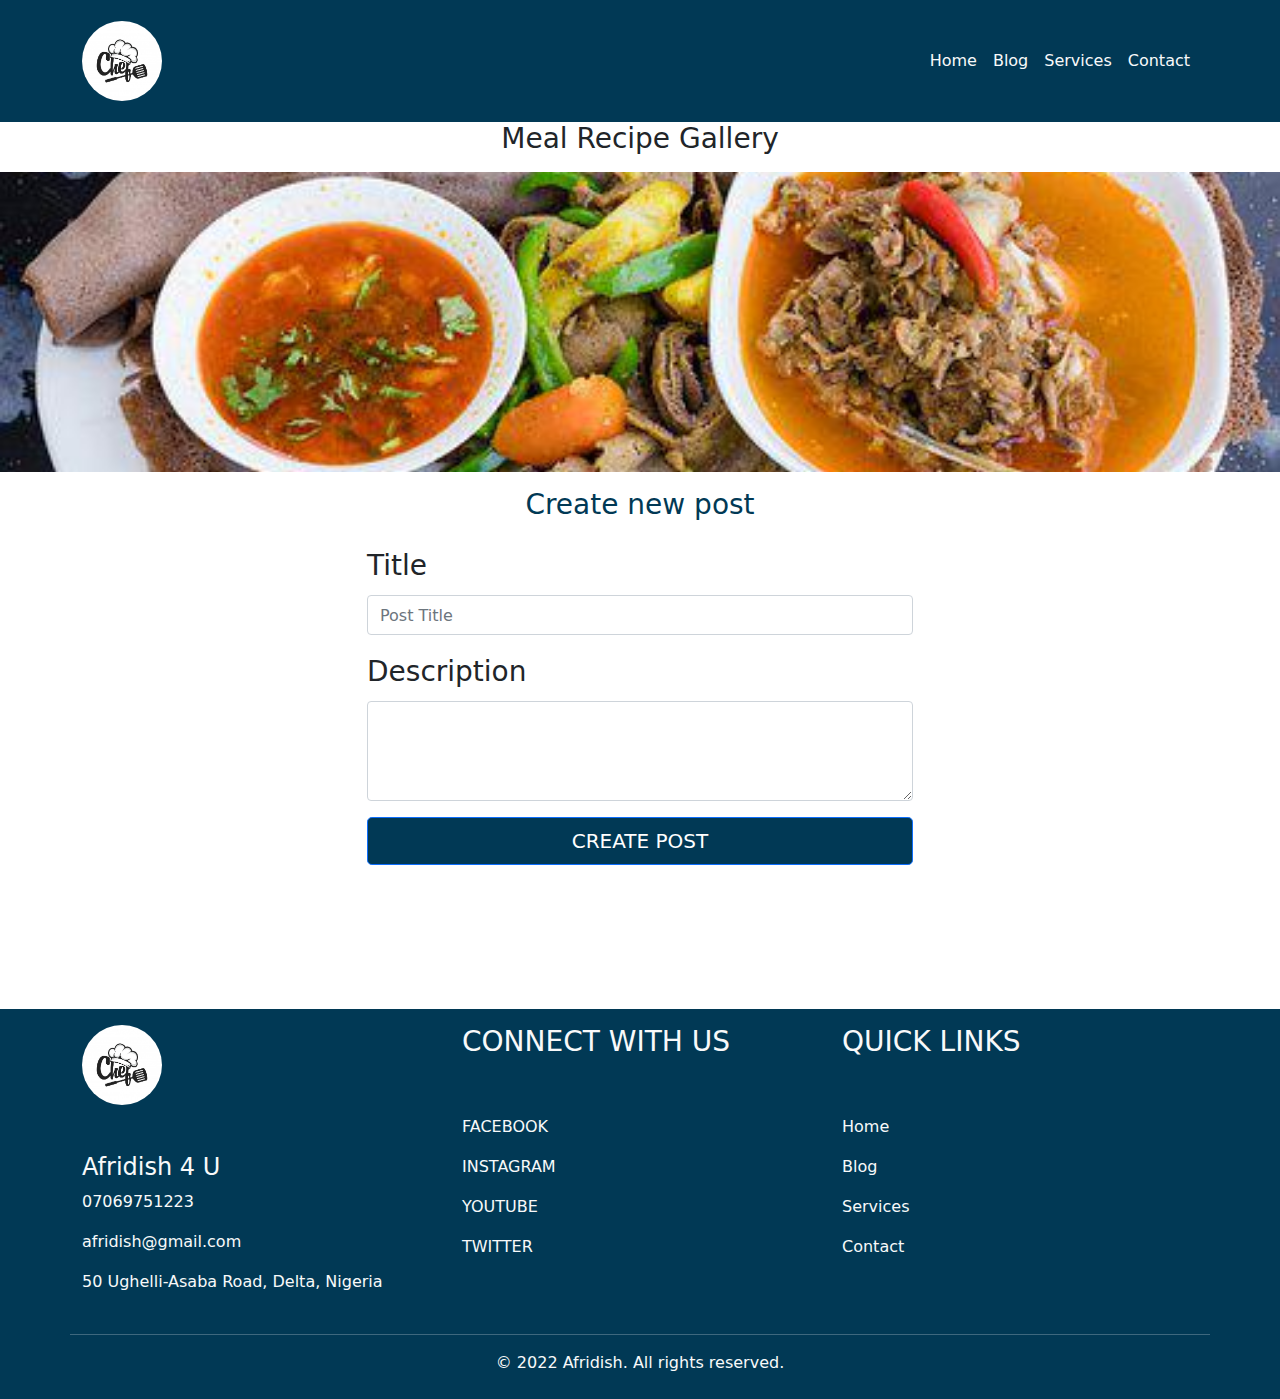
==== commit a2f9a52a: "updated" ====
--- a/index.html
+++ b/index.html
@@ -71,7 +71,7 @@
                 <div class="row my-3 post-container">
 
 
-                    <div class="col-lg-4 col-md-6">
+                    <!-- <div class="col-lg-4 col-md-6">
                         <div class="card p-4 mb-3 border-none">
                             <div class="card-body">
                                 <h6 class="py-3">Date posted: January 4th 2020</h6>
@@ -140,7 +140,7 @@
                             </div>
                         </div>
                     </div>
-
+ -->
 
                 </div> 
             </div>
